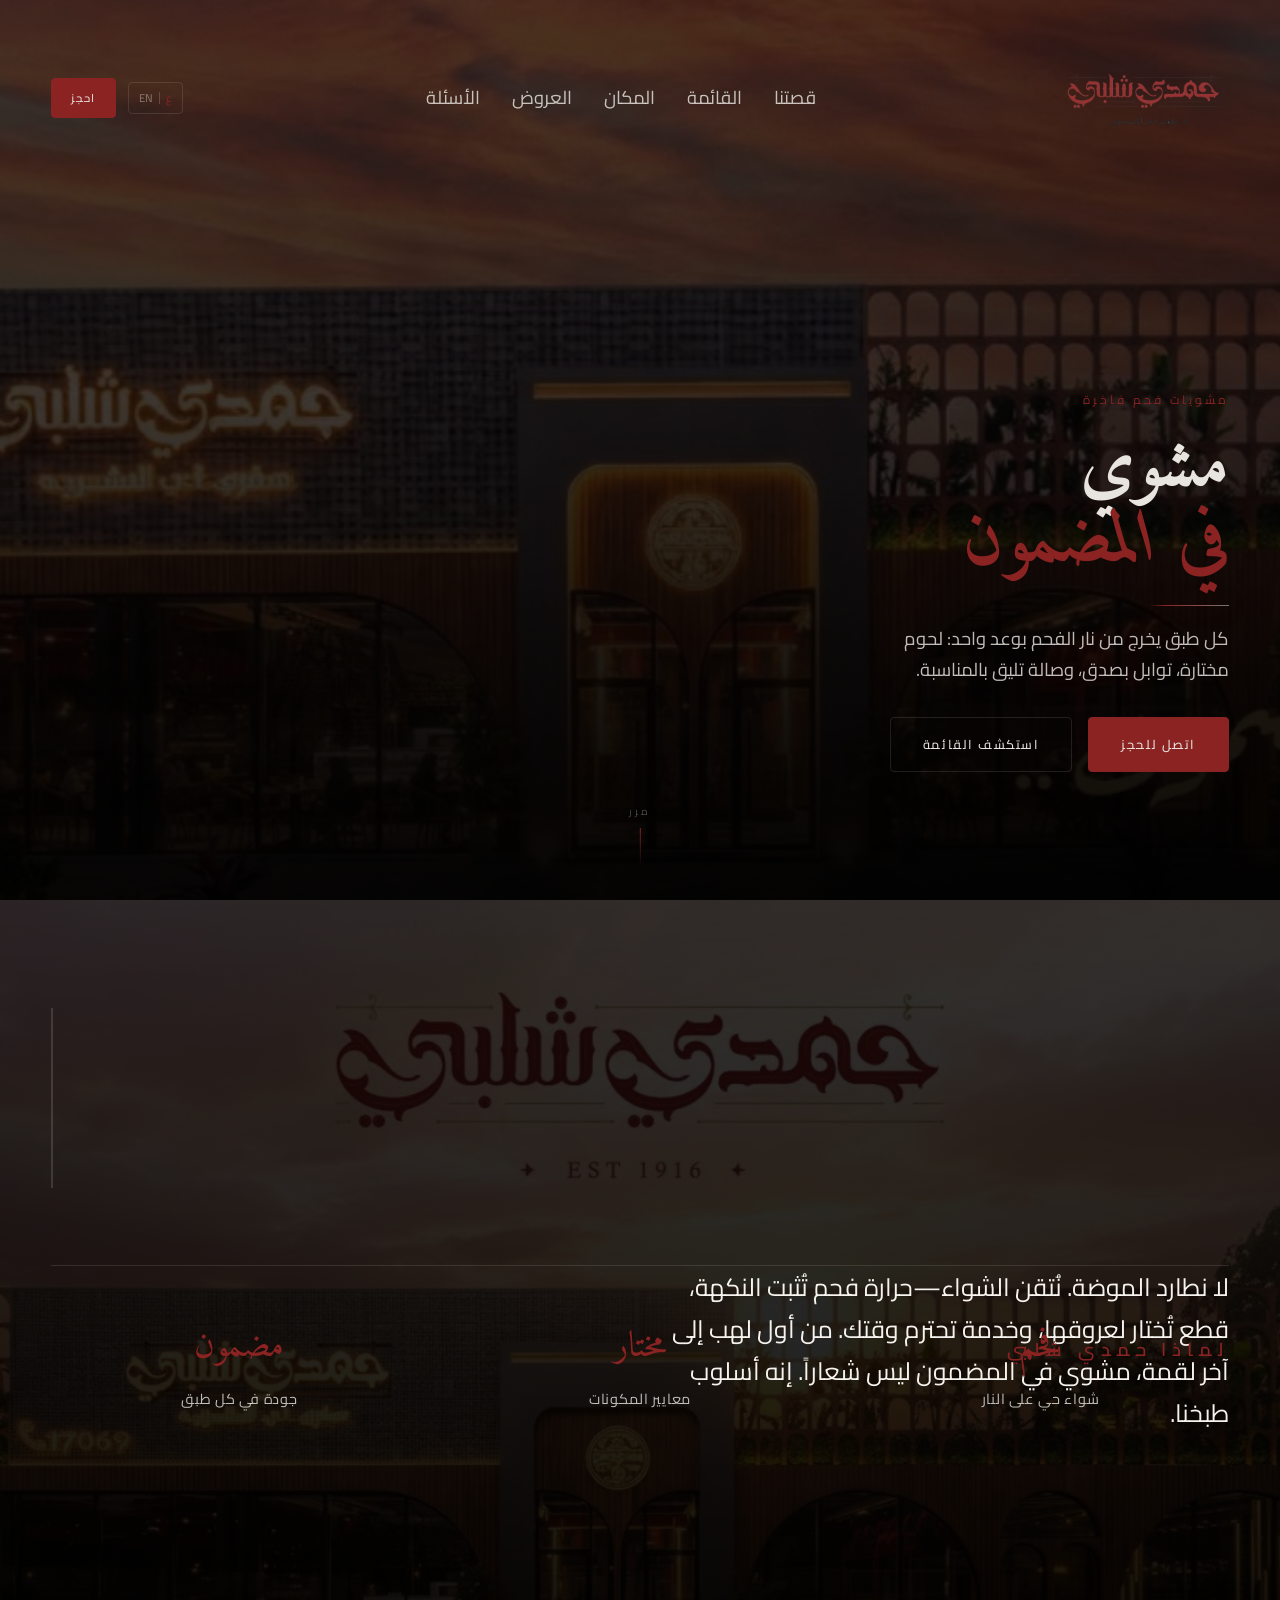
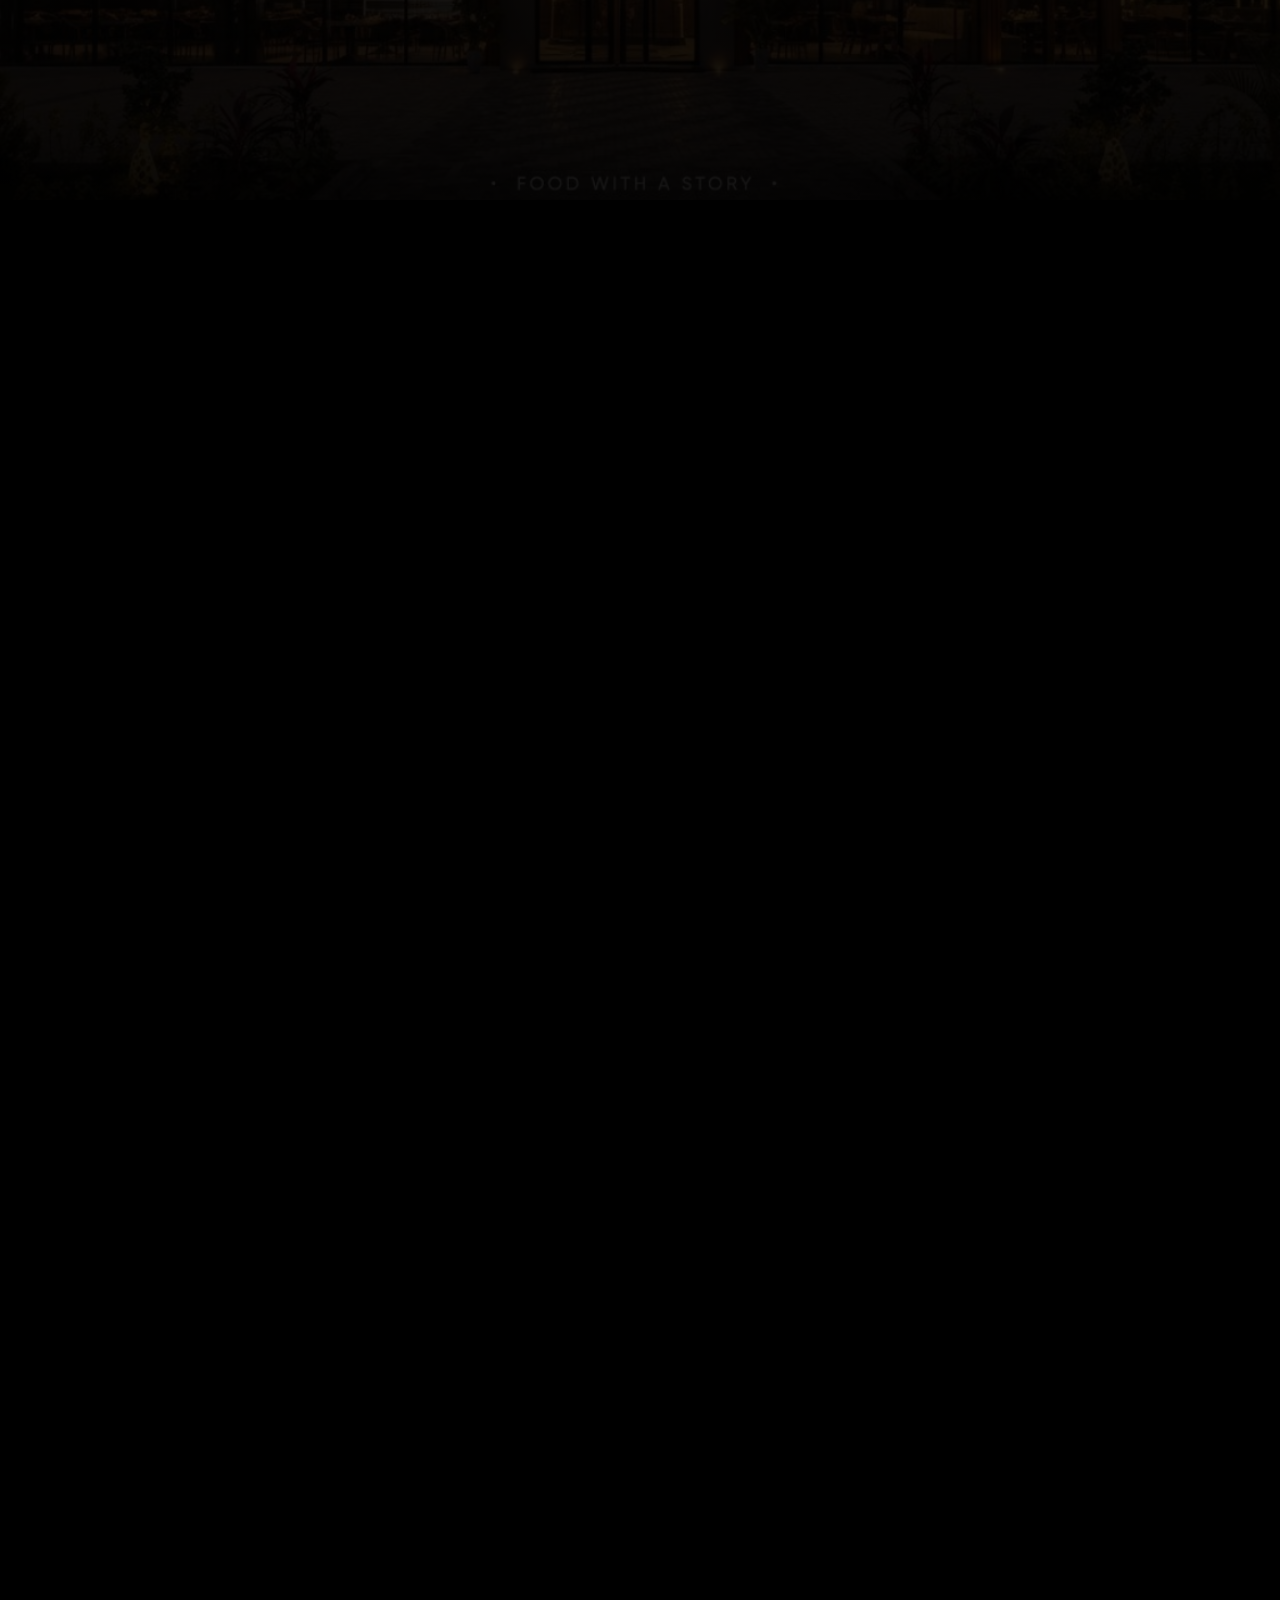
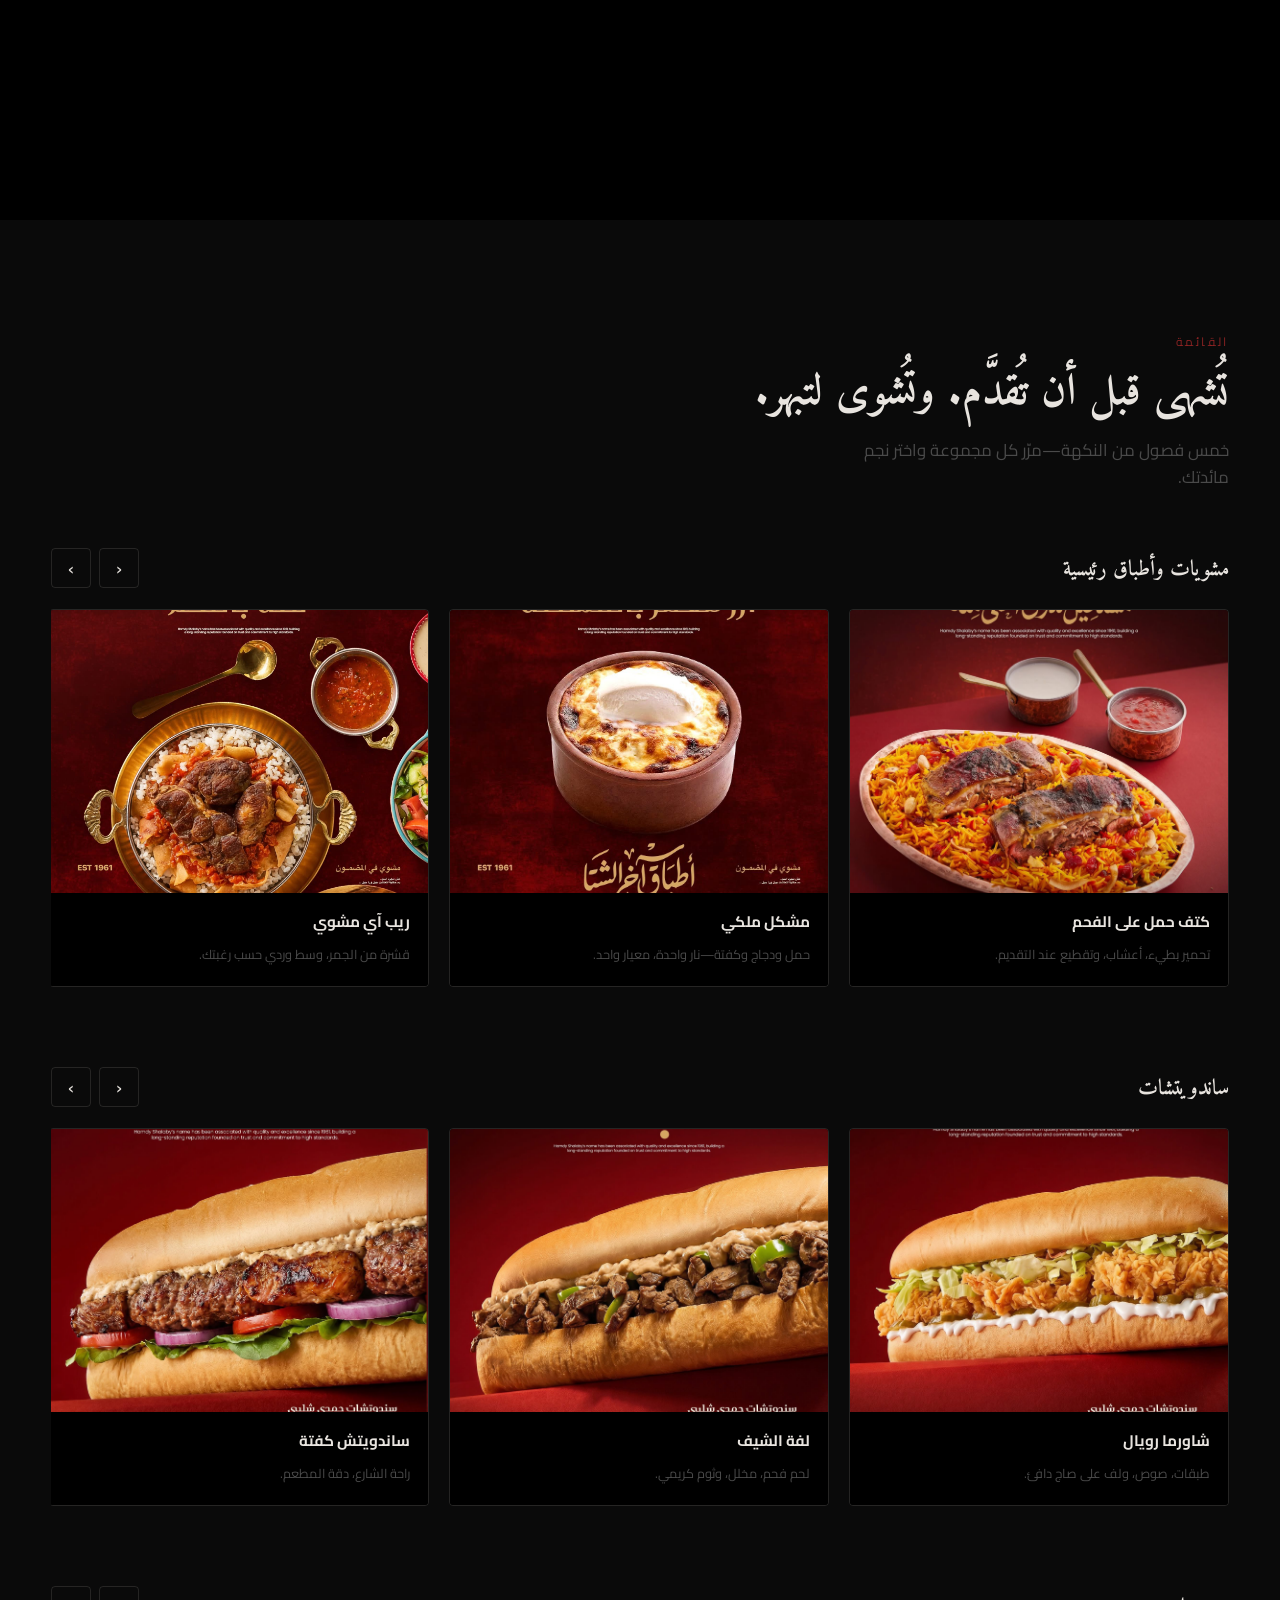
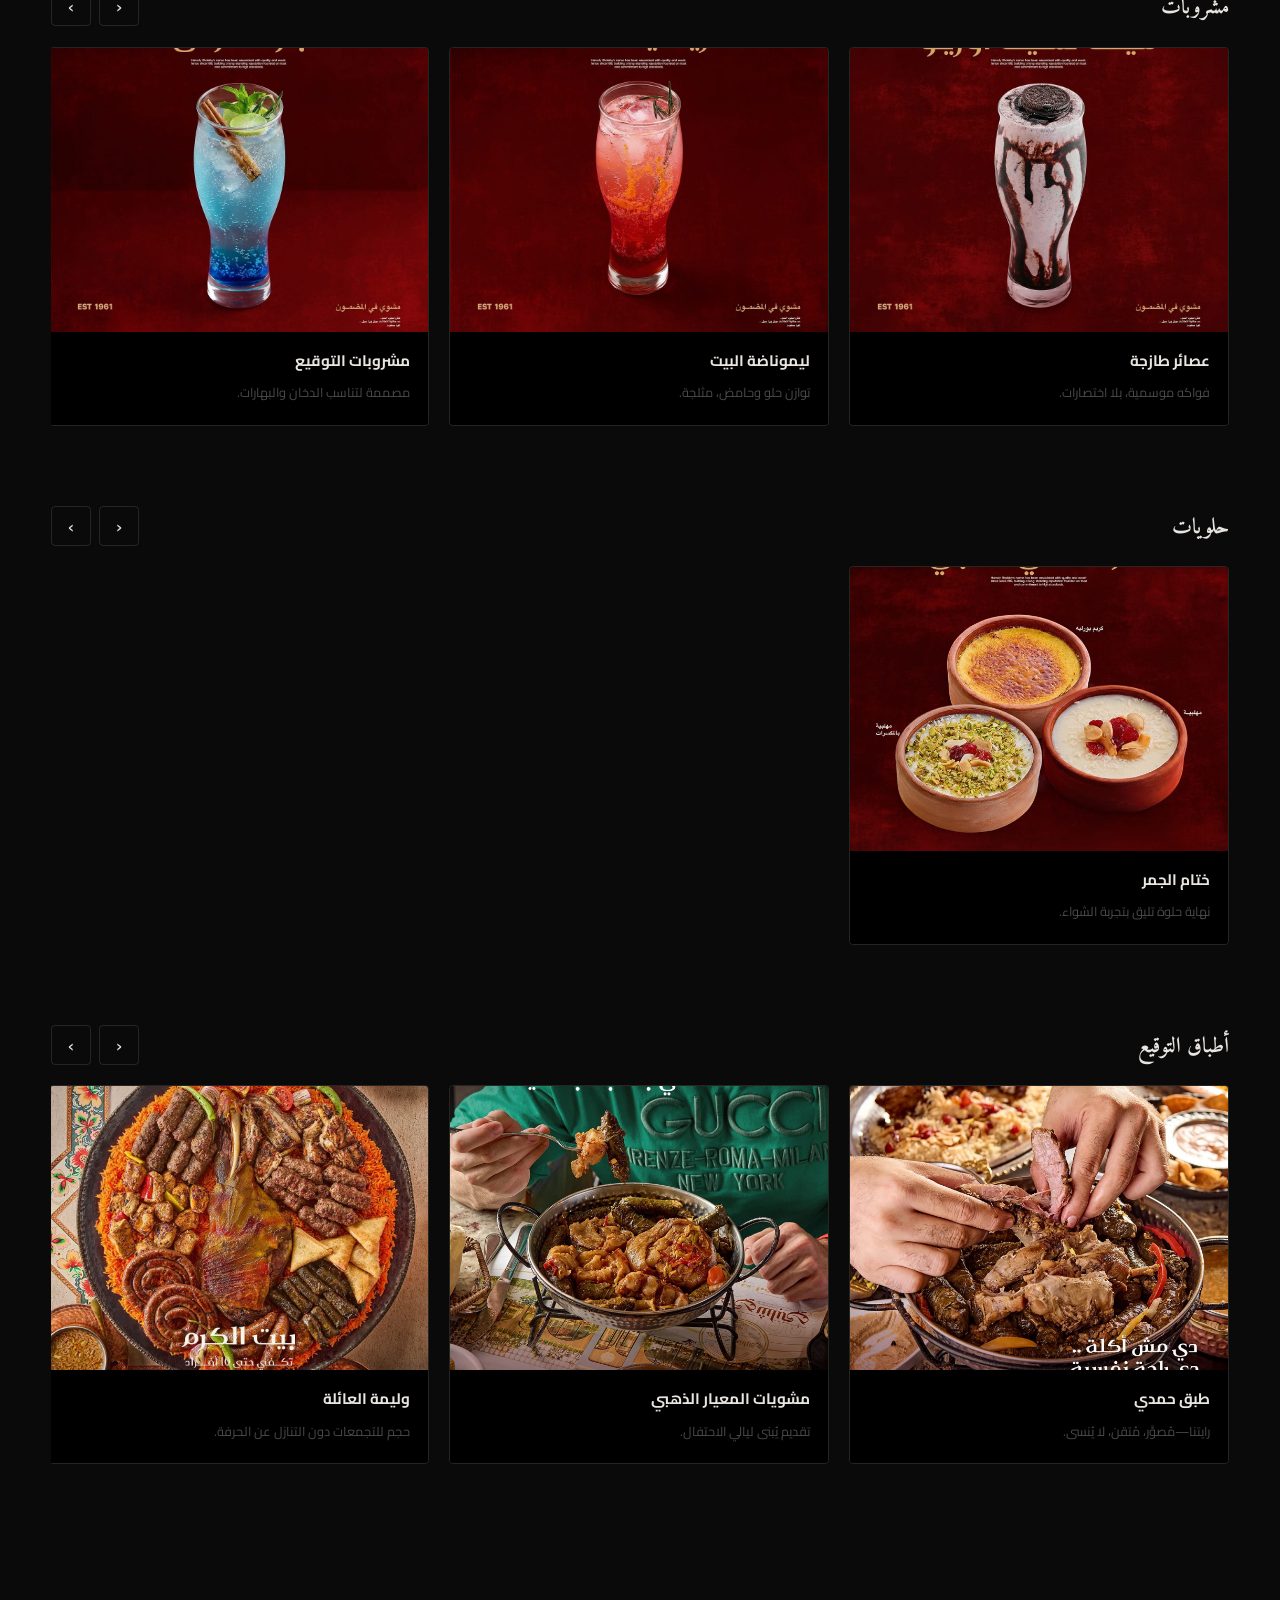
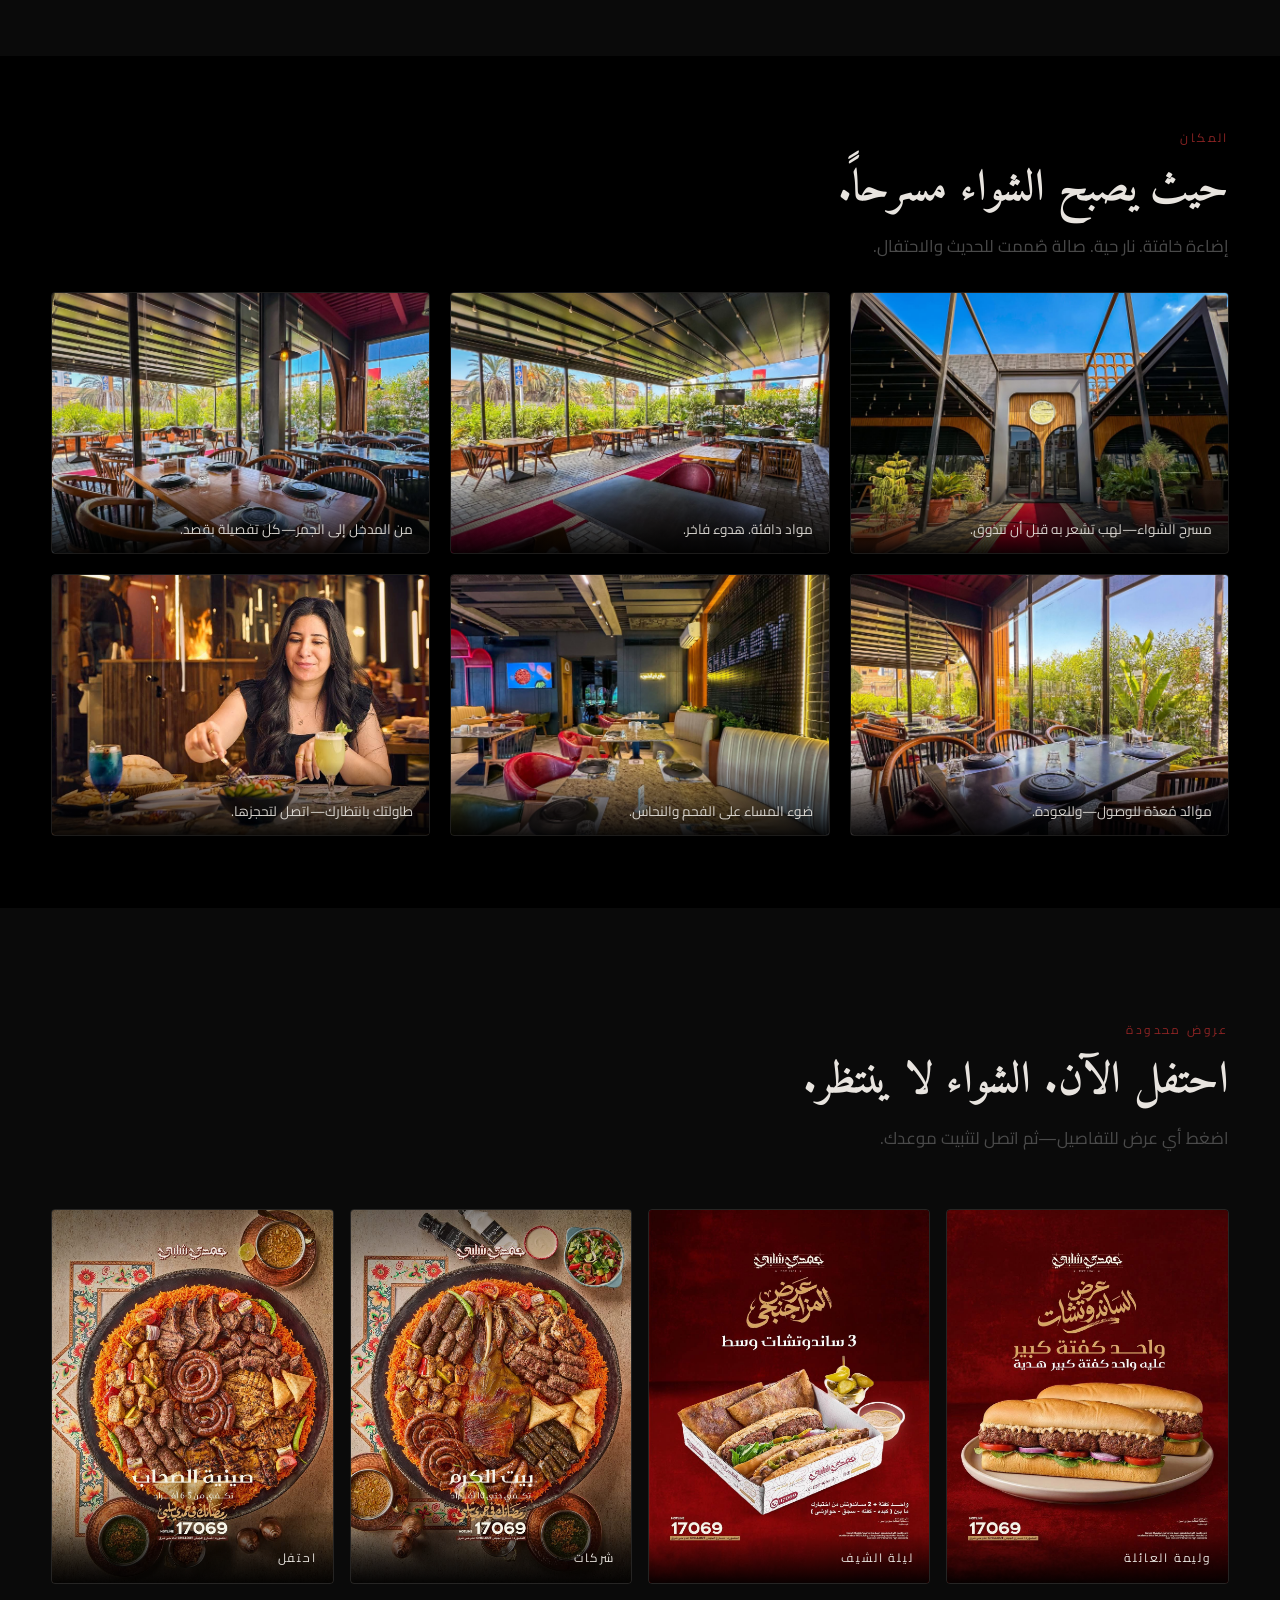
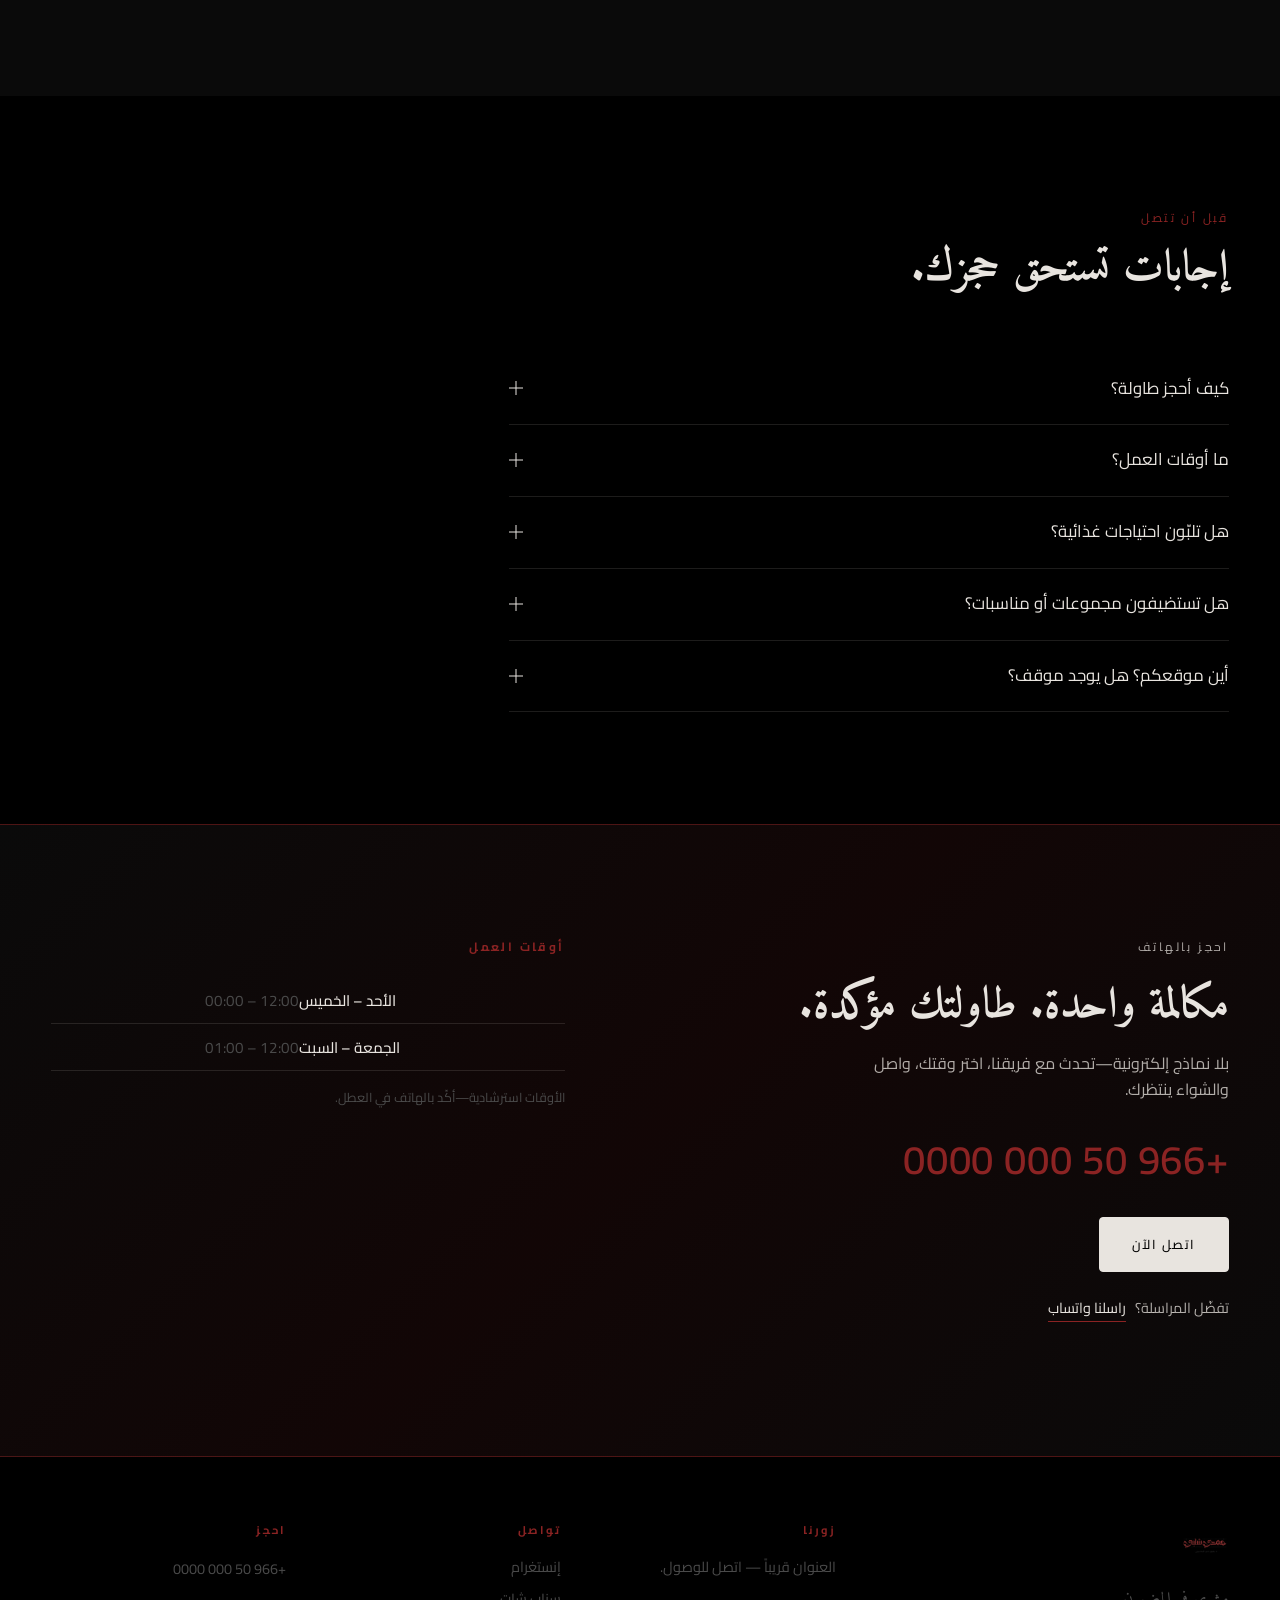
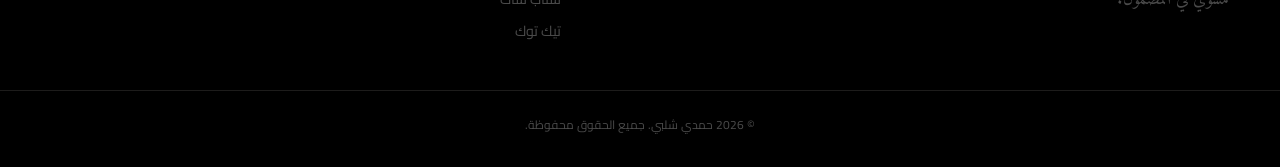
==== index.html @ bba9d7aa "hamdy shalaby site structure lets gooooooo in 30mins" ====
<!DOCTYPE html>
<html lang="ar" dir="rtl">
<head>
  <meta charset="UTF-8">
  <meta name="viewport" content="width=device-width, initial-scale=1.0">
  <meta name="description" content="حمدي شلبي — مشوي في المضمون. مطعم مشويات فاخر. احجز طاولتك الآن." data-en-content="Hamdy Shalaby — Grilled with certainty. Premium charcoal grill restaurant. Reserve your table." data-ar-content="حمدي شلبي — مشوي في المضمون. مطعم مشويات فاخر. احجز طاولتك الآن.">
  <title data-en="Hamdy Shalaby | Premium Grill" data-ar="حمدي شلبي | مشويات فاخرة">حمدي شلبي | مشويات فاخرة</title>
  <link rel="preconnect" href="https://fonts.googleapis.com">
  <link rel="preconnect" href="https://fonts.gstatic.com" crossorigin>
  <link href="https://fonts.googleapis.com/css2?family=Amiri:ital,wght@0,400;0,700;1,400&family=Cairo:wght@300;400;500;600;700&family=Inter:wght@300;400;500;600&family=Playfair+Display:ital,wght@0,400;0,600;0,700;1,400&display=swap" rel="stylesheet">
  <link rel="stylesheet" href="css/main.css">
</head>
<body>
  <a class="skip-link" href="#main" data-en="Skip to content" data-ar="تخطي إلى المحتوى">تخطي إلى المحتوى</a>

  <header class="site-header" id="site-header">
    <nav class="nav-inner" aria-label="Main">
      <a href="#" class="nav-logo" aria-label="Hamdy Shalaby home">
        <img src="images-logo/logo.png" alt="حمدي شلبي — Hamdy Shalaby" width="340" height="170" decoding="async">
      </a>
      <button type="button" class="nav-toggle" id="nav-toggle" aria-expanded="false" aria-controls="nav-drawer" data-en-aria="Open menu" data-ar-aria="فتح القائمة">
        <span></span><span></span>
      </button>
      <ul class="nav-links" id="nav-drawer" role="list">
        <li><a href="#manifesto" data-en="Our Story" data-ar="قصتنا">قصتنا</a></li>
        <li><a href="#menu" data-en="Menu" data-ar="القائمة">القائمة</a></li>
        <li><a href="#venue" data-en="The Space" data-ar="المكان">المكان</a></li>
        <li><a href="#offers" data-en="Offers" data-ar="العروض">العروض</a></li>
        <li><a href="#faq" data-en="FAQ" data-ar="الأسئلة">الأسئلة</a></li>
      </ul>
      <div class="nav-actions">
        <button type="button" class="lang-toggle" id="lang-toggle" aria-label="Switch language">
          <span class="lang-opt" data-lang="ar">ع</span>
          <span class="lang-divider" aria-hidden="true"></span>
          <span class="lang-opt" data-lang="en">EN</span>
        </button>
        <a class="btn btn--accent nav-cta" href="tel:+966500000000" data-phone-href data-en="Reserve" data-ar="احجز">احجز</a>
      </div>
    </nav>
  </header>

  <main id="main">
    <!-- HERO: Desire + immediate CTA -->
    <section class="hero" id="hero" aria-label="Welcome">
      <div class="hero-media">
        <video class="hero-video" autoplay muted loop playsinline poster="images-hero/IMG_7012.jpg" aria-hidden="true">
          <source src="hero-video/hero-video.mp4" type="video/mp4">
        </video>
        <div class="hero-overlay" aria-hidden="true"></div>
      </div>
      <div class="hero-content">
        <div class="hero-copy hero-copy--entrance">
          <p class="eyebrow" data-en="Premium Charcoal Grill" data-ar="مشويات فحم فاخرة">مشويات فحم فاخرة</p>
          <h1 class="hero-title">
            <span data-en="Grilled with" data-ar="مشوي">مشوي</span>
            <em data-en="Certainty" data-ar="في المضمون">في المضمون</em>
          </h1>
          <p class="hero-lead" id="hero-lead" data-hero-lead data-en="Every plate leaves our charcoal fire with the same promise: premium cuts, honest seasoning, and a dining room built for the occasion." data-ar="كل طبق يخرج من نار الفحم بوعد واحد: لحوم مختارة، توابل بصدق، وصالة تليق بالمناسبة.">كل طبق يخرج من نار الفحم بوعد واحد: لحوم مختارة، توابل بصدق، وصالة تليق بالمناسبة.</p>
          <div class="hero-ctas">
            <a class="btn btn--accent btn--lg" href="tel:+966500000000" data-phone-href data-en="Call to Reserve" data-ar="اتصل للحجز">اتصل للحجز</a>
            <a class="btn btn--ghost btn--lg" href="#menu" data-en="Explore the Menu" data-ar="استكشف القائمة">استكشف القائمة</a>
          </div>
        </div>
      </div>
      <div class="hero-scroll-hint" aria-hidden="true">
        <span data-en="Scroll" data-ar="مرر">مرر</span>
        <span class="scroll-line"></span>
      </div>
    </section>

    <!-- MANIFESTO: Scrollytelling + IMG_7013 background -->
    <section class="manifesto" id="manifesto" data-scrolly-section>
      <div class="manifesto-pin">
        <div class="manifesto-media" aria-hidden="true">
          <img class="manifesto-bg-img" src="images-hero/IMG_7013.jpg" alt="" width="1920" height="1080" loading="lazy" decoding="async">
          <div class="manifesto-overlay"></div>
        </div>
        <div class="container manifesto-stage">
          <div class="manifesto-progress" aria-hidden="true">
            <span class="manifesto-progress-fill"></span>
          </div>
          <div class="scrolly-stack">
            <article class="scrolly-beat is-active" data-scrolly-beat>
              <p class="manifesto-eyebrow" data-en="Why Hamdy Shalaby" data-ar="لماذا حمدي شلبي">لماذا حمدي شلبي</p>
            </article>
            <article class="scrolly-beat" data-scrolly-beat>
              <h2 class="manifesto-headline" data-en="Fire, craft, and a name you can trust." data-ar="نار، حرفة، واسم تثق به.">نار، حرفة، واسم تثق به.</h2>
            </article>
            <article class="scrolly-beat" data-scrolly-beat>
              <p class="manifesto-body" data-en="We do not chase trends. We perfect the grill—charcoal heat that seals flavor, cuts chosen for marbling, and service that respects your time. From the first flame to the last bite, مشوي في المضمون is not a slogan. It is how we cook." data-ar="لا نطارد الموضة. نُتقن الشواء—حرارة فحم تُثبت النكهة، قطع تُختار لعروقها، وخدمة تحترم وقتك. من أول لهب إلى آخر لقمة، مشوي في المضمون ليس شعاراً. إنه أسلوب طبخنا.">لا نطارد الموضة. نُتقن الشواء—حرارة فحم تُثبت النكهة، قطع تُختار لعروقها، وخدمة تحترم وقتك. من أول لهب إلى آخر لقمة، مشوي في المضمون ليس شعاراً. إنه أسلوب طبخنا.</p>
            </article>
            <article class="scrolly-beat" data-scrolly-beat>
              <ul class="stat-row stat-row--on-media" role="list">
                <li>
                  <span class="stat-value" data-en="Charcoal" data-ar="فحم">فحم</span>
                  <span class="stat-label" data-en="Live-fire grilling" data-ar="شواء حي على النار">شواء حي على النار</span>
                </li>
                <li>
                  <span class="stat-value" data-en="Premium" data-ar="مختار">مختار</span>
                  <span class="stat-label" data-en="Ingredient standards" data-ar="معايير المكونات">معايير المكونات</span>
                </li>
                <li>
                  <span class="stat-value" data-en="Guaranteed" data-ar="مضمون">مضمون</span>
                  <span class="stat-label" data-en="Quality in every plate" data-ar="جودة في كل طبق">جودة في كل طبق</span>
                </li>
              </ul>
            </article>
          </div>
        </div>
      </div>
      <div class="manifesto-track" aria-hidden="true"></div>
    </section>

    <!-- MENU: Desire architecture by category -->
    <section class="menu section section--elevated" id="menu">
      <div class="container">
        <header class="section-header" data-reveal>
          <p class="section-label" data-en="The Menu" data-ar="القائمة">القائمة</p>
          <h2 class="section-title" data-en="Built to crave. Grilled to impress." data-ar="تُشهى قبل أن تُقدَّم. وتُشوى لتبهر.">تُشهى قبل أن تُقدَّم. وتُشوى لتبهر.</h2>
          <p class="section-desc" data-en="Five chapters of flavor—scroll each collection and find your table's centerpiece." data-ar="خمس فصول من النكهة—مرّر كل مجموعة واختر نجم مائدتك.">خمس فصول من النكهة—مرّر كل مجموعة واختر نجم مائدتك.</p>
        </header>

        <!-- Grills & Mains -->
        <article class="track-panel track-panel--offset-a" data-track-panel>
          <div class="track-panel-head">
            <h3 data-en="Grills &amp; Mains" data-ar="مشويات وأطباق رئيسية">مشويات وأطباق رئيسية</h3>
            <div class="track-controls">
              <button type="button" class="track-btn track-btn--prev" aria-label="Previous" data-en-aria="Previous slides" data-ar-aria="الشرائح السابقة">‹</button>
              <button type="button" class="track-btn track-btn--next" aria-label="Next" data-en-aria="Next slides" data-ar-aria="الشرائح التالية">›</button>
            </div>
          </div>
          <div class="track" tabindex="0" role="region" aria-label="Grills">
            <figure class="slide">
              <img src="images-meals/IMG_7014.JPG" alt="" width="800" height="600" loading="lazy" decoding="async">
              <figcaption>
                <strong data-en="Charcoal Lamb Shoulder" data-ar="كتف حمل على الفحم">كتف حمل على الفحم</strong>
                <span data-en="Slow-roasted, herb-rubbed, carved at the table." data-ar="تحمير بطيء، أعشاب، وتقطيع عند التقديم.">تحمير بطيء، أعشاب، وتقطيع عند التقديم.</span>
              </figcaption>
            </figure>
            <figure class="slide">
              <img src="images-meals/IMG_7023.JPG" alt="" width="800" height="600" loading="lazy" decoding="async">
              <figcaption>
                <strong data-en="Mixed Grill Royal" data-ar="مشكل ملكي">مشكل ملكي</strong>
                <span data-en="Lamb, chicken, and kofta—one fire, one standard." data-ar="حمل ودجاج وكفتة—نار واحدة، معيار واحد.">حمل ودجاج وكفتة—نار واحدة، معيار واحد.</span>
              </figcaption>
            </figure>
            <figure class="slide">
              <img src="images-meals/IMG_7024.JPG" alt="" width="800" height="600" loading="lazy" decoding="async">
              <figcaption>
                <strong data-en="Charred Ribeye" data-ar="ريب آي مشوي">ريب آي مشوي</strong>
                <span data-en="Crust from live coals, center pink by request." data-ar="قشرة من الجمر، وسط وردي حسب رغبتك.">قشرة من الجمر، وسط وردي حسب رغبتك.</span>
              </figcaption>
            </figure>
            <figure class="slide">
              <img src="images-meals/IMG_7025.JPG" alt="" width="800" height="600" loading="lazy" decoding="async">
              <figcaption>
                <strong data-en="Stuffed Poultry" data-ar="دواجن محشوة">دواجن محشوة</strong>
                <span data-en="Aromatic rice, golden skin, family-style portions." data-ar="أرز معطر، جلد ذهبي، حصص عائلية.">أرز معطر، جلد ذهبي، حصص عائلية.</span>
              </figcaption>
            </figure>
            <figure class="slide">
              <img src="images-meals/IMG_7030.JPG" alt="" width="800" height="600" loading="lazy" decoding="async">
              <figcaption>
                <strong data-en="Chef's Ember Plate" data-ar="طبق الجمر">طبق الجمر</strong>
                <span data-en="Seasonal selection from the grill master's line." data-ar="اختيار موسمي من خط الشيف.">اختيار موسمي من خط الشيف.</span>
              </figcaption>
            </figure>
            <figure class="slide">
              <img src="images-meals/IMG_7032.JPG" alt="" width="800" height="600" loading="lazy" decoding="async">
              <figcaption>
                <strong data-en="Herb Kofta" data-ar="كفتة بالأعشاب">كفتة بالأعشاب</strong>
                <span data-en="Hand-pressed, flame-kissed, served with tahini." data-ar="مشكولة يدوياً، لمسة لهب، مع طحينة.">مشكولة يدوياً، لمسة لهب، مع طحينة.</span>
              </figcaption>
            </figure>
            <figure class="slide">
              <img src="images-meals/IMG_7033.JPG" alt="" width="800" height="600" loading="lazy" decoding="async">
              <figcaption>
                <strong data-en="Grilled Sea Bream" data-ar="سمك مشوي">سمك مشوي</strong>
                <span data-en="Whole fish, lemon, and coastal spice." data-ar="سمك كامل، ليمون، وبهارات ساحلية.">سمك كامل، ليمون، وبهارات ساحلية.</span>
              </figcaption>
            </figure>
            <figure class="slide">
              <img src="images-meals/IMG_7038.JPG" alt="" width="800" height="600" loading="lazy" decoding="async">
              <figcaption>
                <strong data-en="Signature Shank" data-ar="موزة التوقيع">موزة التوقيع</strong>
                <span data-en="Fall-off-the-bone tenderness, house glaze." data-ar="طراوة تذوب، صوص البيت الخاص.">طراوة تذوب، صوص البيت الخاص.</span>
              </figcaption>
            </figure>
          </div>
        </article>

        <!-- Sandwiches -->
        <article class="track-panel track-panel--offset-b" data-track-panel>
          <div class="track-panel-head">
            <h3 data-en="Sandwiches" data-ar="ساندويتشات">ساندويتشات</h3>
            <div class="track-controls">
              <button type="button" class="track-btn track-btn--prev" aria-label="Previous">‹</button>
              <button type="button" class="track-btn track-btn--next" aria-label="Next">›</button>
            </div>
          </div>
          <div class="track" tabindex="0" role="region">
            <figure class="slide">
              <img src="images-sandwiches/IMG_7015.JPG" alt="" width="800" height="600" loading="lazy" decoding="async">
              <figcaption>
                <strong data-en="Shawarma Royale" data-ar="شاورما رويال">شاورما رويال</strong>
                <span data-en="Stacked, sauced, wrapped in warm saj." data-ar="طبقات، صوص، ولف على صاج دافئ.">طبقات، صوص، ولف على صاج دافئ.</span>
              </figcaption>
            </figure>
            <figure class="slide">
              <img src="images-sandwiches/IMG_7016.JPG" alt="" width="800" height="600" loading="lazy" decoding="async">
              <figcaption>
                <strong data-en="Grill Master's Wrap" data-ar="لفة الشيف">لفة الشيف</strong>
                <span data-en="Charcoal meat, pickles, garlic whip." data-ar="لحم فحم، مخلل، وثوم كريمي.">لحم فحم، مخلل، وثوم كريمي.</span>
              </figcaption>
            </figure>
            <figure class="slide">
              <img src="images-sandwiches/IMG_7017.JPG" alt="" width="800" height="600" loading="lazy" decoding="async">
              <figcaption>
                <strong data-en="Kofta Sandwich" data-ar="ساندويتش كفتة">ساندويتش كفتة</strong>
                <span data-en="Street comfort, restaurant discipline." data-ar="راحة الشارع، دقة المطعم.">راحة الشارع، دقة المطعم.</span>
              </figcaption>
            </figure>
            <figure class="slide">
              <img src="images-sandwiches/IMG_7018.JPG" alt="" width="800" height="600" loading="lazy" decoding="async">
              <figcaption>
                <strong data-en="Chicken Flame" data-ar="دجاج اللهب">دجاج اللهب</strong>
                <span data-en="Juicy breast, crisp edge, house sauce." data-ar="صدر عصير، حافة مقرمشة، صوص البيت.">صدر عصير، حافة مقرمشة، صوص البيت.</span>
              </figcaption>
            </figure>
            <figure class="slide">
              <img src="images-sandwiches/IMG_7019.JPG" alt="" width="800" height="600" loading="lazy" decoding="async">
              <figcaption>
                <strong data-en="Mixed Grill Roll" data-ar="رول المشكل">رول المشكل</strong>
                <span data-en="Shareable cuts in one premium wrap." data-ar="قطع للمشاركة في لفة فاخرة.">قطع للمشاركة في لفة فاخرة.</span>
              </figcaption>
            </figure>
            <figure class="slide">
              <img src="images-sandwiches/IMG_7020.JPG" alt="" width="800" height="600" loading="lazy" decoding="async">
              <figcaption>
                <strong data-en="Lamb Pocket" data-ar="جيب الحمل">جيب الحمل</strong>
                <span data-en="Tender strips, sumac onion, tahini drizzle." data-ar="شرائح طرية، بصل سماق، رشة طحينة.">شرائح طرية، بصل سماق، رشة طحينة.</span>
              </figcaption>
            </figure>
            <figure class="slide">
              <img src="images-sandwiches/IMG_7021.JPG" alt="" width="800" height="600" loading="lazy" decoding="async">
              <figcaption>
                <strong data-en="Spiced Beef Baguette" data-ar="باغيت لحم متبل">باغيت لحم متبل</strong>
                <span data-en="Bold spice, melted edge, crunch first bite." data-ar="بهارات جريئة، حافة ذائبة، قرمشة أولى.">بهارات جريئة، حافة ذائبة، قرمشة أولى.</span>
              </figcaption>
            </figure>
            <figure class="slide">
              <img src="images-sandwiches/IMG_7022.JPG" alt="" width="800" height="600" loading="lazy" decoding="async">
              <figcaption>
                <strong data-en="House Special Roll" data-ar="رول البيت">رول البيت</strong>
                <span data-en="The sandwich guests reorder most." data-ar="الساندويتش الأكثر طلباً.">الساندويتش الأكثر طلباً.</span>
              </figcaption>
            </figure>
          </div>
        </article>

        <!-- Drinks -->
        <article class="track-panel track-panel--offset-c" data-track-panel>
          <div class="track-panel-head">
            <h3 data-en="Drinks" data-ar="مشروبات">مشروبات</h3>
            <div class="track-controls">
              <button type="button" class="track-btn track-btn--prev" aria-label="Previous">‹</button>
              <button type="button" class="track-btn track-btn--next" aria-label="Next">›</button>
            </div>
          </div>
          <div class="track" tabindex="0" role="region">
            <figure class="slide">
              <img src="images-drinks/IMG_7028.JPG" alt="" width="800" height="600" loading="lazy" decoding="async">
              <figcaption>
                <strong data-en="Fresh Pressed" data-ar="عصائر طازجة">عصائر طازجة</strong>
                <span data-en="Seasonal fruit, no shortcuts." data-ar="فواكه موسمية، بلا اختصارات.">فواكه موسمية، بلا اختصارات.</span>
              </figcaption>
            </figure>
            <figure class="slide">
              <img src="images-drinks/IMG_7029.JPG" alt="" width="800" height="600" loading="lazy" decoding="async">
              <figcaption>
                <strong data-en="House Lemonade" data-ar="ليموناضة البيت">ليموناضة البيت</strong>
                <span data-en="Balanced sweet-tart, ice-cold." data-ar="توازن حلو وحامض، مثلجة.">توازن حلو وحامض، مثلجة.</span>
              </figcaption>
            </figure>
            <figure class="slide">
              <img src="images-drinks/IMG_7031.JPG" alt="" width="800" height="600" loading="lazy" decoding="async">
              <figcaption>
                <strong data-en="Signature Coolers" data-ar="مشروبات التوقيع">مشروبات التوقيع</strong>
                <span data-en="Crafted to pair with smoke and spice." data-ar="مصممة لتناسب الدخان والبهارات.">مصممة لتناسب الدخان والبهارات.</span>
              </figcaption>
            </figure>
          </div>
        </article>

        <!-- Desserts -->
        <article class="track-panel track-panel--offset-a" data-track-panel>
          <div class="track-panel-head">
            <h3 data-en="Desserts" data-ar="حلويات">حلويات</h3>
            <div class="track-controls">
              <button type="button" class="track-btn track-btn--prev" aria-label="Previous">‹</button>
              <button type="button" class="track-btn track-btn--next" aria-label="Next">›</button>
            </div>
          </div>
          <div class="track" tabindex="0" role="region">
            <figure class="slide">
              <img src="images-dessert/IMG_7026.JPG" alt="" width="800" height="600" loading="lazy" decoding="async">
              <figcaption>
                <strong data-en="Ember Finale" data-ar="ختام الجمر">ختام الجمر</strong>
                <span data-en="A sweet close worthy of the grill experience." data-ar="نهاية حلوة تليق بتجربة الشواء.">نهاية حلوة تليق بتجربة الشواء.</span>
              </figcaption>
            </figure>
          </div>
        </article>

        <!-- Signature Plates -->
        <article class="track-panel track-panel--offset-b" data-track-panel>
          <div class="track-panel-head">
            <h3 data-en="Signature Plates" data-ar="أطباق التوقيع">أطباق التوقيع</h3>
            <div class="track-controls">
              <button type="button" class="track-btn track-btn--prev" aria-label="Previous">‹</button>
              <button type="button" class="track-btn track-btn--next" aria-label="Next">›</button>
            </div>
          </div>
          <div class="track" tabindex="0" role="region">
            <figure class="slide">
              <img src="images-marketing-plates/IMG_7040.JPG" alt="" width="800" height="600" loading="lazy" decoding="async">
              <figcaption>
                <strong data-en="The Hamdy Plate" data-ar="طبق حمدي">طبق حمدي</strong>
                <span data-en="Our flagship—photographed, perfected, unforgettable." data-ar="رايتنا—مُصوَّر، مُتقن، لا يُنسى.">رايتنا—مُصوَّر، مُتقن، لا يُنسى.</span>
              </figcaption>
            </figure>
            <figure class="slide">
              <img src="images-marketing-plates/IMG_7041.JPG" alt="" width="800" height="600" loading="lazy" decoding="async">
              <figcaption>
                <strong data-en="Gold Standard Grill" data-ar="مشويات المعيار الذهبي">مشويات المعيار الذهبي</strong>
                <span data-en="Presentation built for celebration nights." data-ar="تقديم يُبنى ليالي الاحتفال.">تقديم يُبنى ليالي الاحتفال.</span>
              </figcaption>
            </figure>
            <figure class="slide">
              <img src="images-marketing-plates/IMG_7044.JPG" alt="" width="800" height="600" loading="lazy" decoding="async">
              <figcaption>
                <strong data-en="Family Feast" data-ar="وليمة العائلة">وليمة العائلة</strong>
                <span data-en="Scale for gatherings without compromising craft." data-ar="حجم للتجمعات دون التنازل عن الحرفة.">حجم للتجمعات دون التنازل عن الحرفة.</span>
              </figcaption>
            </figure>
            <figure class="slide">
              <img src="images-marketing-plates/IMG_7045.JPG" alt="" width="800" height="600" loading="lazy" decoding="async">
              <figcaption>
                <strong data-en="Chef's Table Selection" data-ar="اختيار طاولة الشيف">اختيار طاولة الشيف</strong>
                <span data-en="Limited plates from the line each service." data-ar="أطباق محدودة من الخط كل خدمة.">أطباق محدودة من الخط كل خدمة.</span>
              </figcaption>
            </figure>
            <figure class="slide">
              <img src="images-marketing-plates/IMG_7046.JPG" alt="" width="800" height="600" loading="lazy" decoding="async">
              <figcaption>
                <strong data-en="Prestige Mixed Grill" data-ar="مشكل بريستيج">مشكل بريستيج</strong>
                <span data-en="The plate that defines our house." data-ar="الطبق الذي يعرّف بيتنا.">الطبق الذي يعرّف بيتنا.</span>
              </figcaption>
            </figure>
            <figure class="slide">
              <img src="images-marketing-plates/IMG_7047.JPG" alt="" width="800" height="600" loading="lazy" decoding="async">
              <figcaption>
                <strong data-en="Celebration Platter" data-ar="صحن الاحتفال">صحن الاحتفال</strong>
                <span data-en="Designed for birthdays, wins, and reunions." data-ar="لأعياد الميلاد والانتصارات واللقاءات.">لأعياد الميلاد والانتصارات واللقاءات.</span>
              </figcaption>
            </figure>
            <figure class="slide">
              <img src="images-marketing-plates/IMG_7048.JPG" alt="" width="800" height="600" loading="lazy" decoding="async">
              <figcaption>
                <strong data-en="Ember &amp; Herb" data-ar="جمر وأعشاب">جمر وأعشاب</strong>
                <span data-en="Color, smoke, and garnish as theatre." data-ar="لون ودخان وزينة كمسرحية.">لون ودخان وزينة كمسرحية.</span>
              </figcaption>
            </figure>
            <figure class="slide">
              <img src="images-marketing-plates/IMG_7049.JPG" alt="" width="800" height="600" loading="lazy" decoding="async">
              <figcaption>
                <strong data-en="Legacy Plate" data-ar="طبق الإرث">طبق الإرث</strong>
                <span data-en="Heritage flavors in a modern frame." data-ar="نكهات إرث في إطار عصري.">نكهات إرث في إطار عصري.</span>
              </figcaption>
            </figure>
          </div>
        </article>
      </div>
    </section>

    <!-- VENUE: Aspiration + social proof -->
    <section class="venue section" id="venue">
      <div class="container">
        <header class="section-header" data-reveal>
          <p class="section-label" data-en="The Space" data-ar="المكان">المكان</p>
          <h2 class="section-title" data-en="Where the grill becomes theatre." data-ar="حيث يصبح الشواء مسرحاً.">حيث يصبح الشواء مسرحاً.</h2>
          <p class="section-desc" data-en="Dim light. Live fire. A room designed for conversation and celebration." data-ar="إضاءة خافتة. نار حية. صالة صُممت للحديث والاحتفال.">إضاءة خافتة. نار حية. صالة صُممت للحديث والاحتفال.</p>
        </header>
      </div>
      <div class="venue-gallery">
        <figure class="venue-item" data-reveal>
          <img src="Images-restraunt/IMG_7050.JPG" alt="" width="1200" height="800" loading="lazy" decoding="async">
          <figcaption data-en="The grill theatre—flames you feel before you taste." data-ar="مسرح الشواء—لهب تشعر به قبل أن تتذوق.">مسرح الشواء—لهب تشعر به قبل أن تتذوق.</figcaption>
        </figure>
        <figure class="venue-item" data-reveal>
          <img src="Images-restraunt/IMG_7052.JPG" alt="" width="1200" height="800" loading="lazy" decoding="async">
          <figcaption data-en="Warm materials. Quiet prestige." data-ar="مواد دافئة. هدوء فاخر.">مواد دافئة. هدوء فاخر.</figcaption>
        </figure>
        <figure class="venue-item" data-reveal>
          <img src="Images-restraunt/IMG_7054.JPG" alt="" width="1200" height="800" loading="lazy" decoding="async">
          <figcaption data-en="From entrance to ember—every detail intentional." data-ar="من المدخل إلى الجمر—كل تفصيلة بقصد.">من المدخل إلى الجمر—كل تفصيلة بقصد.</figcaption>
        </figure>
        <figure class="venue-item" data-reveal>
          <img src="Images-restraunt/IMG_7056.JPG" alt="" width="1200" height="800" loading="lazy" decoding="async">
          <figcaption data-en="Tables set for arrival—and for return visits." data-ar="موائد مُعدّة للوصول—وللعودة.">موائد مُعدّة للوصول—وللعودة.</figcaption>
        </figure>
        <figure class="venue-item" data-reveal>
          <img src="Images-restraunt/IMG_7058.JPG" alt="" width="1200" height="800" loading="lazy" decoding="async">
          <figcaption data-en="Evening light on charcoal and copper." data-ar="ضوء المساء على الفحم والنحاس.">ضوء المساء على الفحم والنحاس.</figcaption>
        </figure>
        <figure class="venue-item" data-reveal>
          <img src="Images-restraunt/IMG_7059.JPG" alt="" width="1200" height="800" loading="lazy" decoding="async">
          <figcaption data-en="Your table is waiting—call to claim it." data-ar="طاولتك بانتظارك—اتصل لتحجزها.">طاولتك بانتظارك—اتصل لتحجزها.</figcaption>
        </figure>
      </div>
    </section>

    <!-- OFFERS: Urgency -->
    <section class="offers section section--elevated" id="offers">
      <div class="container">
        <header class="section-header" data-reveal>
          <p class="section-label" data-en="Limited Offers" data-ar="عروض محدودة">عروض محدودة</p>
          <h2 class="section-title" data-en="Celebrate now. The grill won't wait." data-ar="احتفل الآن. الشواء لا ينتظر.">احتفل الآن. الشواء لا ينتظر.</h2>
          <p class="section-desc" data-en="Tap any offer for details—then call to secure your date." data-ar="اضغط أي عرض للتفاصيل—ثم اتصل لتثبيت موعدك.">اضغط أي عرض للتفاصيل—ثم اتصل لتثبيت موعدك.</p>
        </header>
        <div class="offers-strip" data-reveal>
          <button type="button" class="offer-card" data-lightbox="images-offer/IMG_7042.JPG" data-offer-title-en="Weekend Family Feast" data-offer-title-ar="وليمة العائلة في نهاية الأسبوع" data-offer-desc-en="Premium mixed grill for four—available Friday &amp; Saturday. Call to book." data-offer-desc-ar="مشكل فاخر لأربعة—متاح الجمعة والسبت. اتصل للحجز.">
            <img src="images-offer/IMG_7042.JPG" alt="" width="600" height="400" loading="lazy" decoding="async">
            <span class="offer-label" data-en="Family Feast" data-ar="وليمة العائلة">وليمة العائلة</span>
          </button>
          <button type="button" class="offer-card" data-lightbox="images-offer/IMG_7043.JPG" data-offer-title-en="Grill Master's Night" data-offer-title-ar="ليلة الشيف" data-offer-desc-en="Chef-selected cuts and sides—limited tables per evening." data-offer-desc-ar="قطع وأطباق جانبية من اختيار الشيف—طاولات محدودة كل مساء.">
            <img src="images-offer/IMG_7043.JPG" alt="" width="600" height="400" loading="lazy" decoding="async">
            <span class="offer-label" data-en="Chef's Night" data-ar="ليلة الشيف">ليلة الشيف</span>
          </button>
          <button type="button" class="offer-card" data-lightbox="images-offer/IMG_7060.JPG" data-offer-title-en="Corporate Gathering" data-offer-title-ar="تجمع شركات" data-offer-desc-en="Private sections for teams—custom menus by phone inquiry." data-offer-desc-ar="أقسام خاصة للفرق—قوائم مخصصة عبر الهاتف.">
            <img src="images-offer/IMG_7060.JPG" alt="" width="600" height="400" loading="lazy" decoding="async">
            <span class="offer-label" data-en="Corporate" data-ar="شركات">شركات</span>
          </button>
          <button type="button" class="offer-card" data-lightbox="images-offer/IMG_7061.JPG" data-offer-title-en="Celebration Package" data-offer-title-ar="باقة الاحتفال" data-offer-desc-en="Birthdays and milestones—reserve early for the best seating." data-offer-desc-ar="أعياد ميلاد ومناسبات—احجز مبكراً لأفضل مقاعد.">
            <img src="images-offer/IMG_7061.JPG" alt="" width="600" height="400" loading="lazy" decoding="async">
            <span class="offer-label" data-en="Celebrate" data-ar="احتفل">احتفل</span>
          </button>
        </div>
      </div>
    </section>

    <!-- FAQ: Objection handling -->
    <section class="faq section" id="faq">
      <div class="container">
        <header class="section-header" data-reveal>
          <p class="section-label" data-en="Before You Call" data-ar="قبل أن تتصل">قبل أن تتصل</p>
          <h2 class="section-title" data-en="Answers that earn your reservation." data-ar="إجابات تستحق حجزك.">إجابات تستحق حجزك.</h2>
        </header>
        <div class="faq-list" data-reveal>
          <div class="faq-item">
            <button type="button" class="faq-trigger" aria-expanded="false" id="faq-1" aria-controls="faq-panel-1">
              <span data-en="How do I reserve a table?" data-ar="كيف أحجز طاولة؟">كيف أحجز طاولة؟</span>
              <span class="faq-icon" aria-hidden="true"></span>
            </button>
            <div id="faq-panel-1" class="faq-panel" role="region" aria-labelledby="faq-1" hidden>
              <p data-en="Call us directly—no forms, no waiting. Our team confirms availability and seating preferences in one conversation." data-ar="اتصل مباشرة—بلا نماذج ولا انتظار. فريقنا يؤكد التوفر وتفضيلات الجلوس في مكالمة واحدة.">اتصل مباشرة—بلا نماذج ولا انتظار. فريقنا يؤكد التوفر وتفضيلات الجلوس في مكالمة واحدة.</p>
            </div>
          </div>
          <div class="faq-item">
            <button type="button" class="faq-trigger" aria-expanded="false" id="faq-2" aria-controls="faq-panel-2">
              <span data-en="What are your opening hours?" data-ar="ما أوقات العمل؟">ما أوقات العمل؟</span>
              <span class="faq-icon" aria-hidden="true"></span>
            </button>
            <div id="faq-panel-2" class="faq-panel" role="region" aria-labelledby="faq-2" hidden>
              <p data-en="Daily from 12:00 PM to 12:00 AM. Hours may extend on weekends and holidays—call for today's service." data-ar="يومياً من 12:00 ظهراً حتى 12:00 منتصف الليل. قد نُمدّد في العطل—اتصل لمعرفة خدمة اليوم.">يومياً من 12:00 ظهراً حتى 12:00 منتصف الليل. قد نُمدّد في العطل—اتصل لمعرفة خدمة اليوم.</p>
            </div>
          </div>
          <div class="faq-item">
            <button type="button" class="faq-trigger" aria-expanded="false" id="faq-3" aria-controls="faq-panel-3">
              <span data-en="Do you accommodate dietary needs?" data-ar="هل تلبّون احتياجات غذائية؟">هل تلبّون احتياجات غذائية؟</span>
              <span class="faq-icon" aria-hidden="true"></span>
            </button>
            <div id="faq-panel-3" class="faq-panel" role="region" aria-labelledby="faq-3" hidden>
              <p data-en="Yes. Mention allergies or preferences when you call—we guide you to suitable dishes from our grill and sides." data-ar="نعم. اذكر الحساسية أو التفضيلات عند الاتصال—نرشدك لأطباق مناسبة من مشوياتنا ومرافقاتنا.">نعم. اذكر الحساسية أو التفضيلات عند الاتصال—نرشدك لأطباق مناسبة من مشوياتنا ومرافقاتنا.</p>
            </div>
          </div>
          <div class="faq-item">
            <button type="button" class="faq-trigger" aria-expanded="false" id="faq-4" aria-controls="faq-panel-4">
              <span data-en="Can you host groups or events?" data-ar="هل تستضيفون مجموعات أو مناسبات؟">هل تستضيفون مجموعات أو مناسبات؟</span>
              <span class="faq-icon" aria-hidden="true"></span>
            </button>
            <div id="faq-panel-4" class="faq-panel" role="region" aria-labelledby="faq-4" hidden>
              <p data-en="Absolutely. Groups, corporate dinners, and celebrations are welcome. Call ahead so we prepare the right section and menu scale." data-ar="بالتأكيد. المجموعات والعشاء الرسمي والاحتفالات مرحّب بها. اتصل مسبقاً لنُجهّز القسم والقائمة المناسبة.">بالتأكيد. المجموعات والعشاء الرسمي والاحتفالات مرحّب بها. اتصل مسبقاً لنُجهّز القسم والقائمة المناسبة.</p>
            </div>
          </div>
          <div class="faq-item">
            <button type="button" class="faq-trigger" aria-expanded="false" id="faq-5" aria-controls="faq-panel-5">
              <span data-en="Where are you located? Is parking available?" data-ar="أين موقعكم؟ هل يوجد موقف؟">أين موقعكم؟ هل يوجد موقف؟</span>
              <span class="faq-icon" aria-hidden="true"></span>
            </button>
            <div id="faq-panel-5" class="faq-panel" role="region" aria-labelledby="faq-5" hidden>
              <p data-en="Address details will be updated here—call for directions and parking guidance. Our team will guide you to the entrance." data-ar="تفاصيل العنوان ستُحدَّث هنا—اتصل للوصول وإرشادات المواقف. فريقنا يرشدك للمدخل.">تفاصيل العنوان ستُحدَّث هنا—اتصل للوصول وإرشادات المواقف. فريقنا يرشدك للمدخل.</p>
            </div>
          </div>
        </div>
      </div>
    </section>

    <!-- RESERVE: Conversion -->
    <section class="reserve section section--accent" id="reserve">
      <div class="container reserve-inner" data-reveal>
        <div class="reserve-copy">
          <p class="section-label section-label--light" data-en="Reserve by Phone" data-ar="احجز بالهاتف">احجز بالهاتف</p>
          <h2 class="section-title section-title--light" data-en="One call. Your table secured." data-ar="مكالمة واحدة. طاولتك مؤكدة.">مكالمة واحدة. طاولتك مؤكدة.</h2>
          <p data-en="No online forms—speak with our team, choose your time, and arrive to a grill already expecting you." data-ar="بلا نماذج إلكترونية—تحدث مع فريقنا، اختر وقتك، واصل والشواء ينتظرك.">بلا نماذج إلكترونية—تحدث مع فريقنا، اختر وقتك، واصل والشواء ينتظرك.</p>
          <a class="reserve-phone" href="tel:+966500000000" data-phone-href data-phone-display>+966 50 000 0000</a>
          <a class="btn btn--light btn--lg" href="tel:+966500000000" data-phone-href data-en="Call Now" data-ar="اتصل الآن">اتصل الآن</a>
          <p class="reserve-whatsapp">
            <span data-en="Prefer messaging?" data-ar="تفضّل المراسلة؟">تفضّل المراسلة؟</span>
            <a href="https://wa.me/966500000000" data-whatsapp-href target="_blank" rel="noopener noreferrer" data-en="WhatsApp us" data-ar="راسلنا واتساب">راسلنا واتساب</a>
          </p>
        </div>
        <div class="reserve-hours">
          <h3 data-en="Hours" data-ar="أوقات العمل">أوقات العمل</h3>
          <table class="hours-table">
            <tbody>
              <tr>
                <th data-en="Sunday – Thursday" data-ar="الأحد – الخميس">الأحد – الخميس</th>
                <td>12:00 – 00:00</td>
              </tr>
              <tr>
                <th data-en="Friday – Saturday" data-ar="الجمعة – السبت">الجمعة – السبت</th>
                <td>12:00 – 01:00</td>
              </tr>
            </tbody>
          </table>
          <p class="hours-note" data-en="Times are indicative—confirm by phone for holidays." data-ar="الأوقات استرشادية—أكّد بالهاتف في العطل.">الأوقات استرشادية—أكّد بالهاتف في العطل.</p>
        </div>
      </div>
    </section>
  </main>

  <footer class="site-footer">
    <div class="container footer-inner">
      <div class="footer-brand">
        <img src="images-logo/logo.png" alt="Hamdy Shalaby" width="140" height="42" loading="lazy" decoding="async">
        <p class="footer-tagline" data-en="Grilled with certainty." data-ar="مشوي في المضمون.">مشوي في المضمون.</p>
      </div>
      <div class="footer-col">
        <h4 data-en="Visit" data-ar="زورنا">زورنا</h4>
        <address data-en="Address coming soon — call for directions." data-ar="العنوان قريباً — اتصل للوصول.">العنوان قريباً — اتصل للوصول.</address>
      </div>
      <div class="footer-col">
        <h4 data-en="Connect" data-ar="تواصل">تواصل</h4>
        <ul role="list">
          <li><a href="#" data-en="Instagram" data-ar="إنستغرام">إنستغرام</a></li>
          <li><a href="#" data-en="Snapchat" data-ar="سناب شات">سناب شات</a></li>
          <li><a href="#" data-en="TikTok" data-ar="تيك توك">تيك توك</a></li>
        </ul>
      </div>
      <div class="footer-col">
        <h4 data-en="Reserve" data-ar="احجز">احجز</h4>
        <a href="tel:+966500000000" data-phone-href data-phone-display>+966 50 000 0000</a>
      </div>
    </div>
    <div class="footer-bottom hairline">
      <p>&copy; <span id="year"></span> <span data-en="Hamdy Shalaby. All rights reserved." data-ar="حمدي شلبي. جميع الحقوق محفوظة.">حمدي شلبي. جميع الحقوق محفوظة.</span></p>
    </div>
  </footer>

  <div class="lightbox" id="lightbox" role="dialog" aria-modal="true" aria-hidden="true" hidden>
    <div class="lightbox-backdrop" data-lightbox-close tabindex="-1"></div>
    <div class="lightbox-frame">
      <button type="button" class="lightbox-close" data-lightbox-close aria-label="Close" data-en-aria="Close" data-ar-aria="إغلاق">×</button>
      <img class="lightbox-img" src="" alt="">
      <div class="lightbox-caption">
        <h3 class="lightbox-title"></h3>
        <p class="lightbox-desc"></p>
        <a class="btn btn--accent" href="tel:+966500000000" data-phone-href data-en="Call to Book This Offer" data-ar="اتصل لحجز هذا العرض">اتصل لحجز هذا العرض</a>
      </div>
    </div>
  </div>

  <script src="js/app.js" defer></script>
</body>
</html>
---- css/main.css ----
/* Hamdy Shalaby — Premium bilingual landing */

:root {
  --bg-primary: #000000;
  --bg-elevated: #0a0a0a;
  --text-main: #e8e4df;
  --text-muted: #4a4a4a;
  --accent-prestige: #8b2323;
  --accent-prestige-hover: #a32b2b;
  --accent-glow: rgba(139, 35, 35, 0.35);
  --border-subtle: 1px solid rgba(232, 228, 223, 0.12);
  --border-accent: 1px solid rgba(139, 35, 35, 0.5);
  --font-display-en: "Playfair Display", Georgia, serif;
  --font-body-en: "Inter", system-ui, sans-serif;
  --font-body-ar: "Cairo", system-ui, sans-serif;
  --font-editorial-ar: "Amiri", serif;
  --ease-prestige: cubic-bezier(0.16, 1, 0.3, 1);
  --transition-prestige: all 0.6s var(--ease-prestige);
  --radius-max: 4px;
  --nav-height: 200px;
  --container: min(92vw, 1280px);
  --section-pad: clamp(4rem, 10vw, 7rem);
}

*,
*::before,
*::after {
  box-sizing: border-box;
  margin: 0;
  padding: 0;
}

html {
  scroll-behavior: smooth;
}

body {
  font-family: var(--font-body-ar);
  font-size: 1rem;
  line-height: 1.65;
  color: var(--text-main);
  background: var(--bg-primary);
  overflow-x: hidden;
  -webkit-font-smoothing: antialiased;
}

body.is-en {
  font-family: var(--font-body-en);
}

img,
video {
  display: block;
  max-width: 100%;
  height: auto;
}

a {
  color: inherit;
  text-decoration: none;
  transition: var(--transition-prestige);
}

button {
  font: inherit;
  color: inherit;
  background: none;
  border: none;
  cursor: pointer;
}

ul[role="list"] {
  list-style: none;
}

/* Focus */
:focus-visible {
  outline: 2px solid var(--accent-prestige);
  outline-offset: 3px;
}

.skip-link {
  position: absolute;
  top: -100%;
  left: 1rem;
  z-index: 9999;
  padding: 0.75rem 1rem;
  background: var(--accent-prestige);
  color: var(--text-main);
  border-radius: var(--radius-max);
}

.skip-link:focus {
  top: 1rem;
}

.container {
  width: var(--container);
  margin-inline: auto;
}

.hairline {
  border-top: var(--border-subtle);
}

.section {
  padding-block: var(--section-pad);
}

.section--elevated {
  background: var(--bg-elevated);
}

/* Typography */
.section-label {
  font-size: 0.75rem;
  letter-spacing: 0.2em;
  text-transform: uppercase;
  color: var(--accent-prestige);
  margin-bottom: 1rem;
}

.section-label--light {
  color: rgba(232, 228, 223, 0.85);
}

.section-title {
  font-family: var(--font-display-en);
  font-size: clamp(1.75rem, 4vw, 2.75rem);
  font-weight: 600;
  line-height: 1.2;
  margin-bottom: 1rem;
  max-width: 18ch;
}

[dir="rtl"] .section-title {
  font-family: var(--font-editorial-ar);
  font-weight: 700;
  max-width: none;
}

.section-title--light {
  color: var(--text-main);
}

.section-desc {
  color: var(--text-muted);
  max-width: 42ch;
  font-size: 1.05rem;
}

.section-header {
  margin-bottom: 3.5rem;
}

.editorial-split {
  display: grid;
  gap: 2rem;
}

@media (min-width: 1024px) {
  .editorial-split {
    grid-template-columns: 1.5fr 1fr;
    align-items: center;
    gap: 4rem;
  }
}

/* Buttons */
.btn {
  display: inline-flex;
  align-items: center;
  justify-content: center;
  padding: 0.85rem 1.75rem;
  font-size: 0.8rem;
  font-weight: 500;
  letter-spacing: 0.12em;
  text-transform: uppercase;
  border: var(--border-subtle);
  border-radius: var(--radius-max);
  transition: var(--transition-prestige);
}

.btn--lg {
  padding: 1rem 2rem;
}

.btn--accent {
  background: var(--accent-prestige);
  border-color: var(--accent-prestige);
  color: var(--text-main);
}

.btn--accent:hover,
.btn--accent:focus-visible {
  background: var(--accent-prestige-hover);
  border-color: var(--accent-prestige-hover);
}

.btn--ghost {
  background: transparent;
  color: var(--text-main);
}

.btn--ghost:hover {
  border-color: var(--accent-prestige);
  color: var(--text-main);
}

.btn--light {
  background: var(--text-main);
  color: var(--bg-primary);
  border-color: var(--text-main);
}

.btn--light:hover {
  background: transparent;
  color: var(--text-main);
}

/* Nav */
.site-header {
  position: fixed;
  top: 0;
  left: 0;
  right: 0;
  z-index: 1000;
  min-height: var(--nav-height);
  border-bottom: 1px solid transparent;
  background: transparent;
  backdrop-filter: none;
  transition: var(--transition-prestige);
}

.site-header.is-scrolled {
  background: rgba(0, 0, 0, 0.92);
  border-bottom: var(--border-subtle);
  backdrop-filter: blur(12px);
}

.nav-inner {
  display: flex;
  align-items: center;
  justify-content: space-between;
  min-height: var(--nav-height);
  width: var(--container);
  margin-inline: auto;
  gap: 1.5rem;
  padding-block: 0.75rem 1rem;
  transition: min-height 0.6s var(--ease-prestige), padding 0.6s var(--ease-prestige);
}

.nav-logo {
  flex-shrink: 0;
  line-height: 0;
}

.nav-logo img {
  height: 170px;
  width: auto;
  object-fit: contain;
}

.nav-toggle {
  display: flex;
  flex-direction: column;
  justify-content: center;
  gap: 6px;
  width: 40px;
  height: 40px;
  border: var(--border-subtle);
  border-radius: var(--radius-max);
  padding: 0 10px;
}

.nav-toggle span {
  display: block;
  height: 1px;
  background: var(--text-main);
  transition: var(--transition-prestige);
}

.nav-toggle[aria-expanded="true"] span:first-child {
  transform: translateY(3.5px) rotate(45deg);
}

.nav-toggle[aria-expanded="true"] span:last-child {
  transform: translateY(-3.5px) rotate(-45deg);
}

.nav-links {
  display: none;
  gap: 2rem;
}

.nav-links a {
  font-family: var(--font-body-ar);
  font-size: clamp(1rem, 2vw, 1.15rem);
  font-weight: 400;
  line-height: 1.65;
  letter-spacing: normal;
  text-transform: none;
  color: rgba(232, 228, 223, 0.82);
  position: relative;
}

html[lang="en"] .nav-links a,
body.is-en .nav-links a {
  font-family: var(--font-body-en);
}

html[lang="ar"] .nav-links a,
[dir="rtl"] .nav-links a {
  font-family: var(--font-body-ar);
}

.site-header.is-scrolled .nav-links a {
  color: rgba(232, 228, 223, 0.82);
}

.nav-links a::after {
  content: "";
  position: absolute;
  bottom: -4px;
  left: 0;
  width: 0;
  height: 1px;
  background: var(--accent-prestige);
  transition: width 0.6s var(--ease-prestige);
}

[dir="rtl"] .nav-links a::after {
  left: auto;
  right: 0;
}

.nav-links a:hover,
.nav-links a:focus-visible {
  color: var(--text-main);
}

.nav-links a:hover::after {
  width: 100%;
}

.nav-actions {
  display: flex;
  align-items: center;
  gap: 0.75rem;
}

.lang-toggle {
  display: flex;
  align-items: center;
  gap: 0.35rem;
  padding: 0.35rem 0.6rem;
  border: var(--border-subtle);
  border-radius: var(--radius-max);
  font-size: 0.7rem;
  letter-spacing: 0.05em;
}

.lang-divider {
  width: 1px;
  height: 12px;
  background: rgba(232, 228, 223, 0.2);
}

.lang-opt {
  opacity: 0.45;
  transition: var(--transition-prestige);
}

.lang-opt.is-active {
  opacity: 1;
  color: var(--accent-prestige);
}

.nav-cta {
  display: none;
  padding: 0.6rem 1.2rem;
  font-size: 0.7rem;
}

.nav-links.is-open {
  display: flex;
  flex-direction: column;
  position: fixed;
  top: var(--nav-height);
  left: 0;
  right: 0;
  padding: 1.5rem;
  gap: 1.25rem;
  background: rgba(0, 0, 0, 0.97);
  border-bottom: var(--border-subtle);
  z-index: 999;
}

@media (min-width: 768px) {
  .nav-toggle {
    display: none;
  }

  .nav-links,
  .nav-links.is-open {
    display: flex;
    flex-direction: row;
    position: static;
    padding: 0;
    background: none;
    border: none;
  }

  .nav-cta {
    display: inline-flex;
  }
}

[dir="rtl"] .track {
  direction: rtl;
}

/* Hero */
.hero {
  position: relative;
  min-height: 100vh;
  min-height: 100dvh;
  display: flex;
  align-items: flex-end;
  padding-top: var(--nav-height);
  overflow: hidden;
}

.hero-media {
  position: absolute;
  inset: 0;
  z-index: 0;
}

.hero-video {
  width: 100%;
  height: 100%;
  object-fit: cover;
}

.hero-overlay {
  position: absolute;
  inset: 0;
  background:
    linear-gradient(
      180deg,
      rgba(0, 0, 0, 0.5) 0%,
      rgba(0, 0, 0, 0.6) 45%,
      rgba(0, 0, 0, 0.88) 100%
    ),
    rgba(0, 0, 0, 0.4);
}

.hero-content {
  position: relative;
  z-index: 1;
  width: var(--container);
  margin-inline: auto;
  padding: clamp(2rem, 6vw, 4rem) 0 clamp(5rem, 12vw, 8rem);
}

.eyebrow {
  font-size: 0.75rem;
  letter-spacing: 0.25em;
  text-transform: uppercase;
  color: var(--accent-prestige);
  margin-bottom: 1.25rem;
}

.hero-title {
  font-family: var(--font-display-en);
  font-size: clamp(2.5rem, 7vw, 4.5rem);
  font-weight: 600;
  line-height: 1.05;
  margin-bottom: 1.5rem;
}

[dir="rtl"] .hero-title {
  font-family: var(--font-editorial-ar);
  font-weight: 700;
}

.hero-title em {
  display: block;
  font-style: italic;
  color: var(--accent-prestige);
}

.hero-lead {
  font-family: var(--font-body-ar);
  font-size: clamp(1rem, 2vw, 1.15rem);
  font-weight: 400;
  line-height: 1.65;
  letter-spacing: normal;
  color: rgba(232, 228, 223, 0.82);
  max-width: 38ch;
  margin-bottom: 2rem;
  position: relative;
  perspective: 900px;
}

html[lang="en"] .hero-lead,
body.is-en .hero-lead {
  font-family: var(--font-body-en);
}

html[lang="ar"] .hero-lead,
[dir="rtl"] .hero-lead {
  font-family: var(--font-body-ar);
}

.hero-lead-accent {
  display: block;
  width: 0;
  height: 1px;
  margin-bottom: 1.15rem;
  background: linear-gradient(
    90deg,
    transparent,
    var(--accent-prestige) 20%,
    rgba(232, 228, 223, 0.5) 100%
  );
  box-shadow: 0 0 20px rgba(139, 35, 35, 0.55);
  transform-origin: right center;
}

[dir="ltr"] .hero-lead-accent {
  transform-origin: left center;
  background: linear-gradient(
    90deg,
    var(--accent-prestige) 0%,
    rgba(232, 228, 223, 0.45) 80%,
    transparent 100%
  );
}

.hero-lead.is-animated .hero-lead-accent {
  animation: heroLeadLine 1.1s var(--ease-prestige) 0.55s forwards;
}

.hero-lead-word {
  display: inline-block;
  opacity: 0;
  filter: blur(12px);
  transform: translate3d(0, 1.15em, 0) rotateX(18deg) scale(0.94);
  transform-origin: 50% 100%;
  will-change: transform, opacity, filter;
}

.hero-lead.is-animated .hero-lead-word {
  animation: heroWordReveal 0.9s var(--ease-prestige) forwards;
  animation-delay: calc(0.7s + var(--word-i, 0) * 0.052s);
}

.hero-lead.is-animated::after {
  content: "";
  position: absolute;
  inset: -8% -4%;
  background: linear-gradient(
    105deg,
    transparent 38%,
    rgba(139, 35, 35, 0.12) 48%,
    rgba(232, 228, 223, 0.08) 52%,
    transparent 62%
  );
  transform: translateX(-120%);
  pointer-events: none;
  animation: heroLeadShimmer 1.4s var(--ease-prestige) 0.85s forwards;
}

@keyframes heroLeadLine {
  to {
    width: min(5rem, 28%);
  }
}

@keyframes heroWordReveal {
  0% {
    opacity: 0;
    filter: blur(12px);
    transform: translate3d(0, 1.15em, 0) rotateX(18deg) scale(0.94);
  }
  55% {
    opacity: 1;
    filter: blur(0);
    transform: translate3d(0, -0.04em, 0) rotateX(0deg) scale(1.01);
    text-shadow: 0 0 22px rgba(139, 35, 35, 0.4);
  }
  100% {
    opacity: 1;
    filter: blur(0);
    transform: translate3d(0, 0, 0) rotateX(0deg) scale(1);
    text-shadow: none;
  }
}

@keyframes heroLeadShimmer {
  to {
    transform: translateX(120%);
  }
}

/* Hero block entrance (eyebrow, title, CTAs) */
.hero-copy--entrance .eyebrow,
.hero-copy--entrance .hero-title,
.hero-copy--entrance .hero-ctas {
  opacity: 0;
  transform: translateY(22px);
}

.hero-copy.is-ready .eyebrow {
  animation: heroBlockIn 0.95s var(--ease-prestige) 0.15s forwards;
}

.hero-copy.is-ready .hero-title {
  animation: heroBlockIn 1.05s var(--ease-prestige) 0.35s forwards;
}

.hero-copy.is-ready .hero-ctas {
  animation: heroBlockIn 0.95s var(--ease-prestige) forwards;
  animation-delay: var(--hero-cta-delay, 2.4s);
}

@keyframes heroBlockIn {
  from {
    opacity: 0;
    transform: translateY(22px);
    filter: blur(6px);
  }
  to {
    opacity: 1;
    transform: translateY(0);
    filter: blur(0);
  }
}

.hero-ctas {
  display: flex;
  flex-wrap: wrap;
  gap: 1rem;
}

.hero-scroll-hint {
  position: absolute;
  bottom: 2rem;
  left: 50%;
  transform: translateX(-50%);
  z-index: 2;
  display: flex;
  flex-direction: column;
  align-items: center;
  gap: 0.5rem;
  font-size: 0.65rem;
  letter-spacing: 0.3em;
  text-transform: uppercase;
  color: var(--text-muted);
}

.scroll-line {
  width: 1px;
  height: 40px;
  background: linear-gradient(180deg, var(--accent-prestige), transparent);
  animation: scroll-pulse 2s var(--ease-prestige) infinite;
}

@keyframes scroll-pulse {
  0%, 100% { opacity: 0.3; transform: scaleY(0.6); }
  50% { opacity: 1; transform: scaleY(1); }
}

/* Reveal */
[data-reveal] {
  opacity: 0;
  transform: translateY(28px);
  transition: opacity 0.9s var(--ease-prestige), transform 0.9s var(--ease-prestige);
}

[data-reveal].is-visible {
  opacity: 1;
  transform: translateY(0);
}

/* Manifesto — scrollytelling */
.manifesto {
  position: relative;
  padding: 0;
  --manifesto-scroll: 180vh;
}

.manifesto-media {
  position: absolute;
  inset: 0;
  z-index: 0;
}

.manifesto-bg-img {
  width: 100%;
  height: 100%;
  object-fit: cover;
}

.manifesto-overlay {
  position: absolute;
  inset: 0;
  background:
    linear-gradient(180deg, rgba(0, 0, 0, 0.6) 0%, rgba(0, 0, 0, 0.82) 100%),
    rgba(0, 0, 0, 0.5);
}

.manifesto-pin {
  position: sticky;
  top: 0;
  z-index: 1;
  min-height: 100vh;
  min-height: 100dvh;
}

.manifesto-stage {
  position: relative;
  z-index: 1;
  min-height: inherit;
  display: flex;
  align-items: center;
  padding-block: clamp(5rem, 12vh, 8rem);
}

.scrolly-stack {
  display: grid;
  width: 100%;
  min-height: clamp(200px, 36vh, 360px);
  align-items: center;
}

.scrolly-stack > .scrolly-beat {
  grid-area: 1 / 1;
  opacity: 0;
  pointer-events: none;
  transition: opacity 0.45s ease;
}

.scrolly-stack > .scrolly-beat.is-active {
  opacity: 1;
  pointer-events: auto;
  z-index: 1;
}

.manifesto-track {
  height: var(--manifesto-scroll);
  pointer-events: none;
}

.manifesto-progress {
  position: absolute;
  top: clamp(5rem, 12vh, 8rem);
  inset-inline-start: 0;
  width: 2px;
  height: min(180px, 26vh);
  background: rgba(232, 228, 223, 0.15);
}

[dir="rtl"] .manifesto-progress {
  inset-inline-start: auto;
  inset-inline-end: 0;
}

.manifesto-progress-fill {
  display: block;
  width: 100%;
  height: calc(var(--manifesto-progress, 0) * 100%);
  background: var(--accent-prestige);
  transform-origin: top;
}

/* Prominent manifesto typography */
.manifesto-eyebrow {
  font-size: clamp(0.9rem, 2.2vw, 1.15rem);
  font-weight: 600;
  letter-spacing: 0.32em;
  text-transform: uppercase;
  color: var(--accent-prestige);
  margin: 0;
}

.manifesto-headline {
  font-family: var(--font-editorial-ar);
  font-size: clamp(2.5rem, 7.5vw, 4.75rem);
  font-weight: 700;
  line-height: 1.08;
  color: #fff;
  max-width: 12ch;
  margin: 0;
}

html[lang="en"] .manifesto-headline,
body.is-en .manifesto-headline {
  font-family: var(--font-display-en);
  font-weight: 600;
  max-width: 14ch;
}

.manifesto-body {
  font-family: var(--font-body-ar);
  font-size: clamp(1.2rem, 2.8vw, 1.55rem);
  font-weight: 400;
  line-height: 1.7;
  color: rgba(255, 252, 248, 0.96);
  max-width: 40ch;
  margin: 0;
}

html[lang="en"] .manifesto-body,
body.is-en .manifesto-body {
  font-family: var(--font-body-en);
}

.stat-row {
  display: grid;
  grid-template-columns: repeat(3, 1fr);
  gap: 1.5rem;
  margin-top: 0;
  padding-top: 0;
  border-top: none;
}

.stat-row--on-media {
  width: 100%;
  max-width: 100%;
  padding-top: 1.75rem;
  border-top: var(--border-subtle);
}

.stat-row--on-media .stat-value {
  font-size: clamp(1.75rem, 4vw, 2.25rem);
}

.stat-row--on-media .stat-label {
  color: rgba(232, 228, 223, 0.82);
  font-size: 0.9rem;
}

@media (max-width: 767px) {
  .manifesto {
    --manifesto-scroll: 145vh;
  }

  .manifesto-stage {
    padding-inline: 0;
  }

  .manifesto-progress {
    display: none;
  }

  .manifesto-headline {
    max-width: none;
  }

  .stat-row--on-media {
    grid-template-columns: 1fr;
    gap: 0.5rem;
  }

  .stat-row--on-media li {
    display: flex;
    align-items: baseline;
    justify-content: space-between;
    gap: 1rem;
    text-align: start;
    padding: 0.85rem 0;
    border-bottom: var(--border-subtle);
  }

  .stat-row--on-media li:last-child {
    border-bottom: none;
  }
}

.stat-row li {
  text-align: center;
  padding: 1.5rem 0.5rem;
}

.stat-value {
  display: block;
  font-family: var(--font-display-en);
  font-size: 1.5rem;
  color: var(--accent-prestige);
  margin-bottom: 0.5rem;
}

[dir="rtl"] .stat-value {
  font-family: var(--font-editorial-ar);
}

.stat-label {
  font-size: 0.8rem;
  color: var(--text-muted);
  letter-spacing: 0.05em;
}

/* Menu tracks */
.track-panel {
  margin-bottom: 4rem;
}

.track-panel--offset-b {
  margin-top: 1.5rem;
}

.track-panel--offset-c {
  margin-top: 3rem;
}

.track-panel-head {
  display: flex;
  align-items: baseline;
  justify-content: space-between;
  margin-bottom: 1.25rem;
  padding-inline: 0;
}

.track-panel-head h3 {
  font-family: var(--font-display-en);
  font-size: 1.35rem;
  font-weight: 600;
}

[dir="rtl"] .track-panel-head h3 {
  font-family: var(--font-editorial-ar);
}

.track-controls {
  display: flex;
  gap: 0.5rem;
}

.track-btn {
  width: 40px;
  height: 40px;
  border: var(--border-subtle);
  border-radius: var(--radius-max);
  font-size: 1.25rem;
  line-height: 1;
  transition: var(--transition-prestige);
}

.track-btn:hover {
  border-color: var(--accent-prestige);
  color: var(--accent-prestige);
}

.track {
  display: flex;
  gap: 1.25rem;
  overflow-x: auto;
  scroll-snap-type: x mandatory;
  scroll-behavior: smooth;
  padding-bottom: 1rem;
  -webkit-overflow-scrolling: touch;
  scrollbar-width: thin;
  scrollbar-color: var(--accent-prestige) transparent;
}

.track::-webkit-scrollbar {
  height: 4px;
}

.track::-webkit-scrollbar-thumb {
  background: var(--accent-prestige);
}

.slide {
  flex: 0 0 min(85vw, 340px);
  scroll-snap-align: start;
  border: var(--border-subtle);
  border-radius: var(--radius-max);
  overflow: hidden;
  transition: var(--transition-prestige);
}

.slide:hover {
  border-color: rgba(139, 35, 35, 0.4);
}

.slide img {
  width: 100%;
  aspect-ratio: 4 / 3;
  object-fit: cover;
}

.slide figcaption {
  padding: 1rem 1.1rem 1.25rem;
  background: var(--bg-primary);
}

.slide strong {
  display: block;
  font-size: 0.95rem;
  margin-bottom: 0.35rem;
}

.slide span {
  font-size: 0.8rem;
  color: var(--text-muted);
}

@media (min-width: 768px) {
  .slide {
    flex-basis: min(42vw, 380px);
  }
}

/* Venue */
.venue.section {
  padding-block: clamp(3rem, 6vw, 4.5rem);
}

.venue .section-header {
  margin-bottom: 2rem;
}

.venue-gallery {
  display: grid;
  grid-template-columns: 1fr;
  gap: 1rem;
  width: var(--container);
  margin-inline: auto;
}

@media (min-width: 768px) {
  .venue-gallery {
    grid-template-columns: repeat(2, 1fr);
    gap: 1.25rem;
  }
}

@media (min-width: 1024px) {
  .venue-gallery {
    grid-template-columns: repeat(3, 1fr);
  }
}

.venue-item {
  position: relative;
  margin: 0;
  border: var(--border-subtle);
  border-radius: var(--radius-max);
  overflow: hidden;
}

.venue-item img {
  width: 100%;
  aspect-ratio: 4 / 3;
  max-height: 260px;
  object-fit: cover;
}

.venue-item figcaption {
  position: absolute;
  bottom: 0;
  left: 0;
  right: 0;
  padding: 2.5rem 1rem 0.85rem;
  background: linear-gradient(transparent, rgba(0, 0, 0, 0.92));
  font-size: 0.85rem;
  line-height: 1.45;
  font-family: var(--font-body-ar);
  font-weight: 400;
  color: rgba(232, 228, 223, 0.9);
}

html[lang="en"] .venue-item figcaption,
body.is-en .venue-item figcaption {
  font-family: var(--font-body-en);
}

/* Offers */
.offers-strip {
  display: grid;
  grid-template-columns: repeat(2, 1fr);
  gap: 1rem;
}

@media (min-width: 768px) {
  .offers-strip {
    grid-template-columns: repeat(4, 1fr);
  }
}

.offer-card {
  position: relative;
  padding: 0;
  border: var(--border-subtle);
  border-radius: var(--radius-max);
  overflow: hidden;
  text-align: start;
  transition: var(--transition-prestige);
}

.offer-card:hover {
  border-color: var(--accent-prestige);
}

.offer-card img {
  width: 100%;
  aspect-ratio: 3 / 4;
  object-fit: cover;
  transition: transform 0.8s var(--ease-prestige);
}

.offer-card:hover img {
  transform: scale(1.04);
}

.offer-label {
  position: absolute;
  bottom: 0;
  left: 0;
  right: 0;
  padding: 1rem;
  background: linear-gradient(transparent, rgba(0, 0, 0, 0.92));
  font-size: 0.75rem;
  letter-spacing: 0.15em;
  text-transform: uppercase;
}

/* FAQ */
.faq-list {
  max-width: 720px;
}

.faq-item {
  border-bottom: var(--border-subtle);
}

.faq-trigger {
  width: 100%;
  display: flex;
  align-items: center;
  justify-content: space-between;
  gap: 1rem;
  padding: 1.35rem 0;
  text-align: start;
  font-size: 1.05rem;
  transition: color 0.4s var(--ease-prestige);
}

.faq-trigger:hover {
  color: var(--accent-prestige);
}

.faq-icon {
  flex-shrink: 0;
  width: 14px;
  height: 14px;
  position: relative;
}

.faq-icon::before,
.faq-icon::after {
  content: "";
  position: absolute;
  background: var(--text-main);
  transition: var(--transition-prestige);
}

.faq-icon::before {
  top: 50%;
  left: 0;
  width: 100%;
  height: 1px;
  transform: translateY(-50%);
}

.faq-icon::after {
  left: 50%;
  top: 0;
  width: 1px;
  height: 100%;
  transform: translateX(-50%);
}

.faq-item.is-open .faq-icon::after {
  transform: translateX(-50%) scaleY(0);
  opacity: 0;
}

.faq-panel {
  overflow: hidden;
  max-height: 0;
  opacity: 0;
  transition: max-height 0.6s var(--ease-prestige), opacity 0.5s var(--ease-prestige);
}

.faq-item.is-open .faq-panel {
  opacity: 1;
}

.faq-panel p {
  padding-bottom: 1.35rem;
  color: var(--text-muted);
  font-size: 0.95rem;
}

/* Reserve */
.section--accent {
  background: linear-gradient(135deg, #0a0a0a 0%, #120606 50%, #0a0a0a 100%);
  border-block: var(--border-accent);
}

.reserve-inner {
  display: grid;
  gap: 3rem;
}

@media (min-width: 768px) {
  .reserve-inner {
    grid-template-columns: 1.2fr 1fr;
    align-items: start;
  }
}

.reserve-copy p {
  color: rgba(232, 228, 223, 0.75);
  margin-bottom: 1.5rem;
  max-width: 40ch;
}

.reserve-phone {
  display: block;
  font-family: var(--font-display-en);
  font-size: clamp(1.75rem, 4vw, 2.5rem);
  color: var(--accent-prestige);
  margin-bottom: 1.5rem;
  letter-spacing: 0.02em;
}

[dir="rtl"] .reserve-phone {
  font-family: var(--font-body-ar);
  font-weight: 600;
}

.reserve-whatsapp {
  margin-top: 1.5rem;
  font-size: 0.9rem;
  color: var(--text-muted);
}

.reserve-whatsapp a {
  color: var(--text-main);
  border-bottom: 1px solid var(--accent-prestige);
  margin-inline-start: 0.35rem;
}

.reserve-whatsapp a:hover {
  color: var(--accent-prestige);
}

.reserve-hours h3 {
  font-size: 0.75rem;
  letter-spacing: 0.2em;
  text-transform: uppercase;
  margin-bottom: 1.25rem;
  color: var(--accent-prestige);
}

.hours-table {
  width: 100%;
  border-collapse: collapse;
}

.hours-table th,
.hours-table td {
  padding: 0.65rem 0;
  border-bottom: var(--border-subtle);
  text-align: start;
  font-size: 0.95rem;
}

.hours-table th {
  font-weight: 500;
  color: var(--text-main);
}

.hours-table td {
  color: var(--text-muted);
  text-align: end;
}

[dir="rtl"] .hours-table td {
  text-align: start;
}

[dir="rtl"] .hours-table th {
  text-align: end;
}

.hours-note {
  margin-top: 1rem;
  font-size: 0.8rem;
  color: var(--text-muted);
}

/* Footer */
.site-footer {
  padding-top: 4rem;
  background: var(--bg-primary);
}

.footer-inner {
  display: grid;
  gap: 2.5rem;
  padding-bottom: 3rem;
}

@media (min-width: 768px) {
  .footer-inner {
    grid-template-columns: 1.5fr repeat(3, 1fr);
  }
}

.footer-brand img {
  height: 48px;
  width: auto;
  margin-bottom: 1rem;
}

.footer-tagline {
  font-family: var(--font-editorial-ar);
  color: var(--text-muted);
  font-size: 1.1rem;
}

body.is-en .footer-tagline {
  font-family: var(--font-display-en);
  font-style: italic;
}

.footer-col h4 {
  font-size: 0.7rem;
  letter-spacing: 0.2em;
  text-transform: uppercase;
  color: var(--accent-prestige);
  margin-bottom: 1rem;
}

.footer-col address,
.footer-col a,
.footer-col li {
  font-size: 0.9rem;
  color: var(--text-muted);
  font-style: normal;
}

.footer-col a:hover {
  color: var(--text-main);
}

.footer-col ul {
  display: flex;
  flex-direction: column;
  gap: 0.5rem;
}

.footer-bottom {
  padding: 1.5rem 0 2rem;
  text-align: center;
  font-size: 0.75rem;
  color: var(--text-muted);
}

/* Lightbox */
.lightbox {
  position: fixed;
  inset: 0;
  z-index: 2000;
  display: flex;
  align-items: center;
  justify-content: center;
  padding: 1.5rem;
}

.lightbox[hidden] {
  display: none;
}

.lightbox-backdrop {
  position: absolute;
  inset: 0;
  background: rgba(0, 0, 0, 0.92);
}

.lightbox-frame {
  position: relative;
  z-index: 1;
  max-width: 900px;
  width: 100%;
  border: var(--border-subtle);
  border-radius: var(--radius-max);
  background: var(--bg-elevated);
  overflow: hidden;
}

.lightbox-close {
  position: absolute;
  top: 0.75rem;
  right: 0.75rem;
  z-index: 2;
  width: 36px;
  height: 36px;
  border: var(--border-subtle);
  border-radius: var(--radius-max);
  font-size: 1.5rem;
  line-height: 1;
}

[dir="rtl"] .lightbox-close {
  right: auto;
  left: 0.75rem;
}

.lightbox-img {
  width: 100%;
  max-height: 50vh;
  object-fit: cover;
}

.lightbox-caption {
  padding: 1.5rem;
}

.lightbox-title {
  font-family: var(--font-display-en);
  font-size: 1.35rem;
  margin-bottom: 0.5rem;
}

[dir="rtl"] .lightbox-title {
  font-family: var(--font-editorial-ar);
}

.lightbox-desc {
  color: var(--text-muted);
  margin-bottom: 1.25rem;
  font-size: 0.95rem;
}

/* RTL mirrors */
body.is-rtl .hero-ctas,
body.is-rtl .nav-actions {
  flex-direction: row;
}

/* Reduced motion */
@media (prefers-reduced-motion: reduce) {
  *,
  *::before,
  *::after {
    animation-duration: 0.01ms !important;
    animation-iteration-count: 1 !important;
    transition-duration: 0.01ms !important;
    scroll-behavior: auto !important;
  }

  [data-reveal] {
    opacity: 1;
    transform: none;
  }

  .scroll-line {
    animation: none;
  }

  .manifesto-track {
    height: 0;
  }

  .manifesto-pin {
    position: relative;
    min-height: auto;
  }

  .scrolly-stack {
    display: block;
    min-height: auto;
  }

  .scrolly-stack > .scrolly-beat {
    grid-area: auto;
    position: relative;
    opacity: 1;
    pointer-events: auto;
    margin-bottom: 2rem;
    transition: none;
  }

  .scrolly-stack > .scrolly-beat:last-child {
    margin-bottom: 0;
  }

  .manifesto-stage {
    display: block;
    padding-block: var(--section-pad);
  }

  .hero-lead-word {
    opacity: 1;
    filter: none;
    transform: none;
    animation: none;
  }

  .hero-lead.is-animated .hero-lead-accent {
    width: min(5rem, 28%);
    animation: none;
  }

  .hero-lead.is-animated::after {
    display: none;
  }

  .hero-copy--entrance .eyebrow,
  .hero-copy--entrance .hero-title,
  .hero-copy--entrance .hero-ctas,
  .hero-copy.is-ready .eyebrow,
  .hero-copy.is-ready .hero-title,
  .hero-copy.is-ready .hero-ctas {
    opacity: 1;
    transform: none;
    animation: none;
  }
}
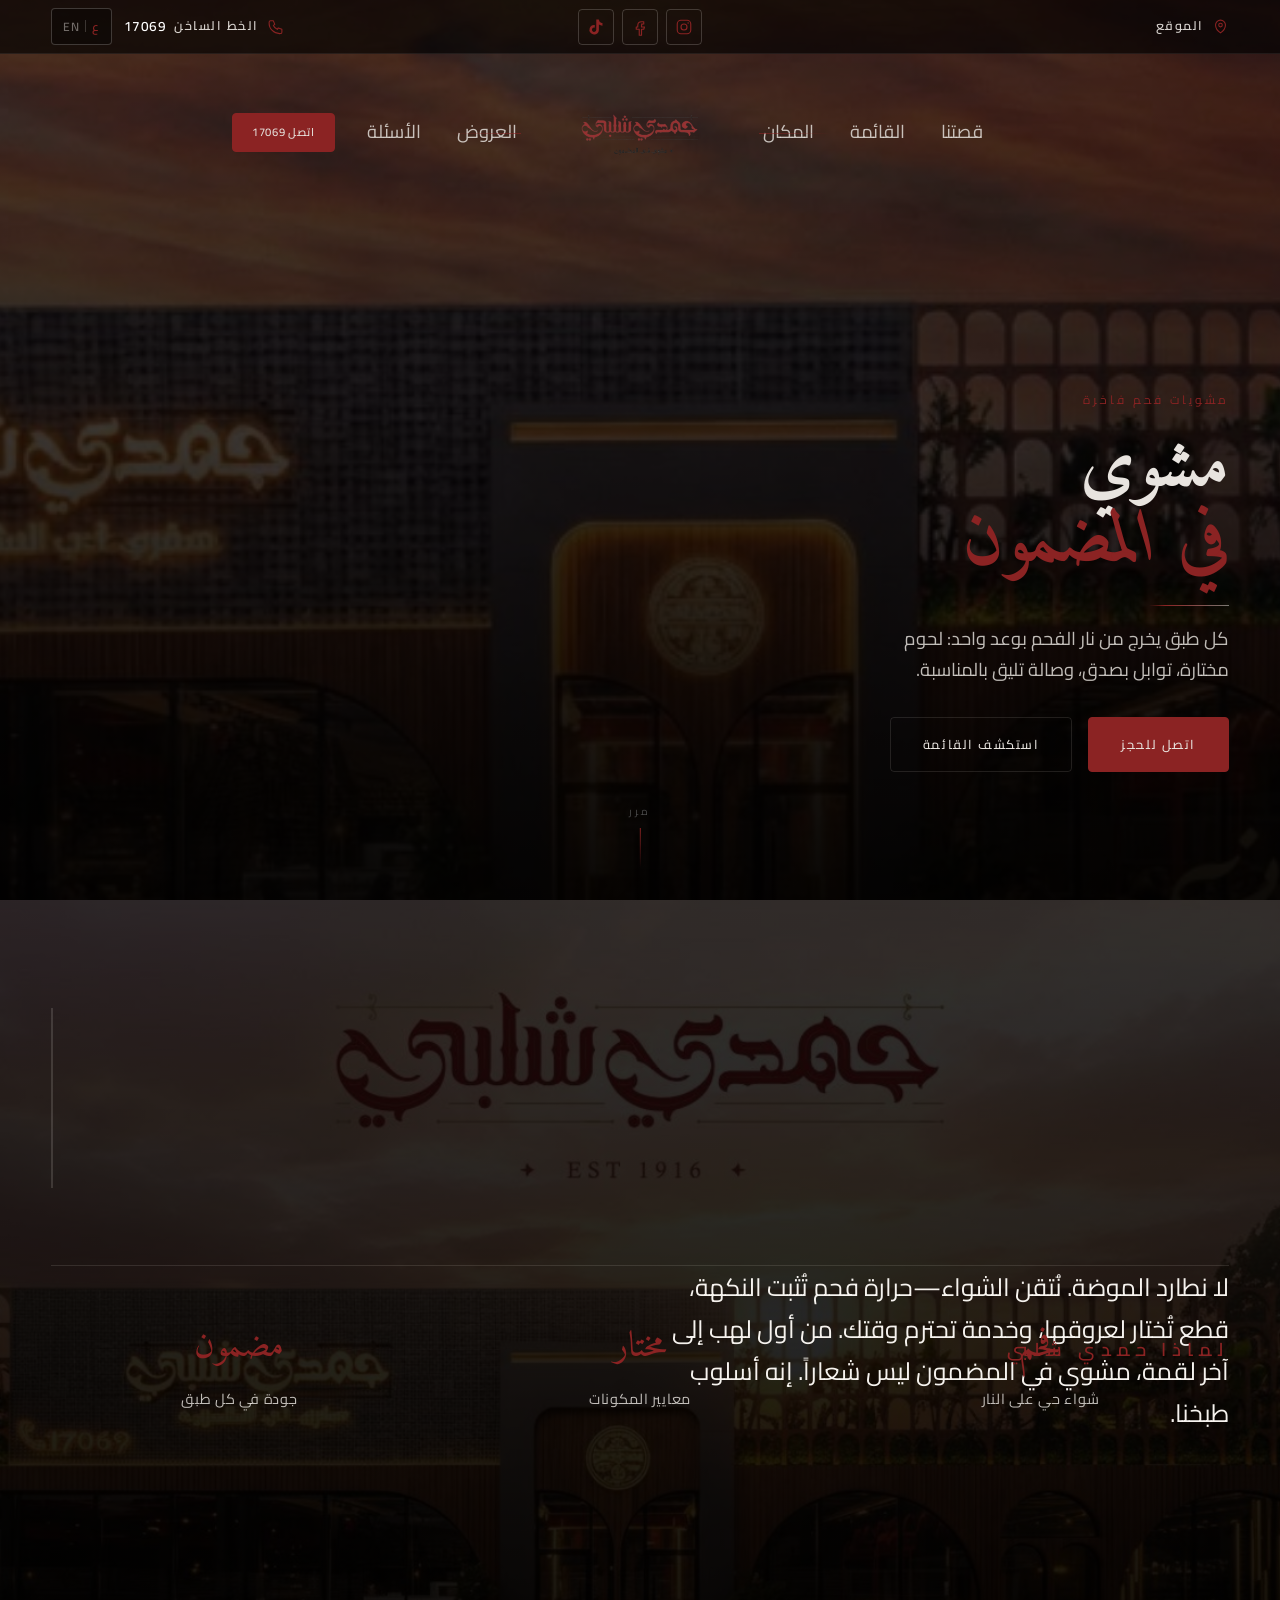
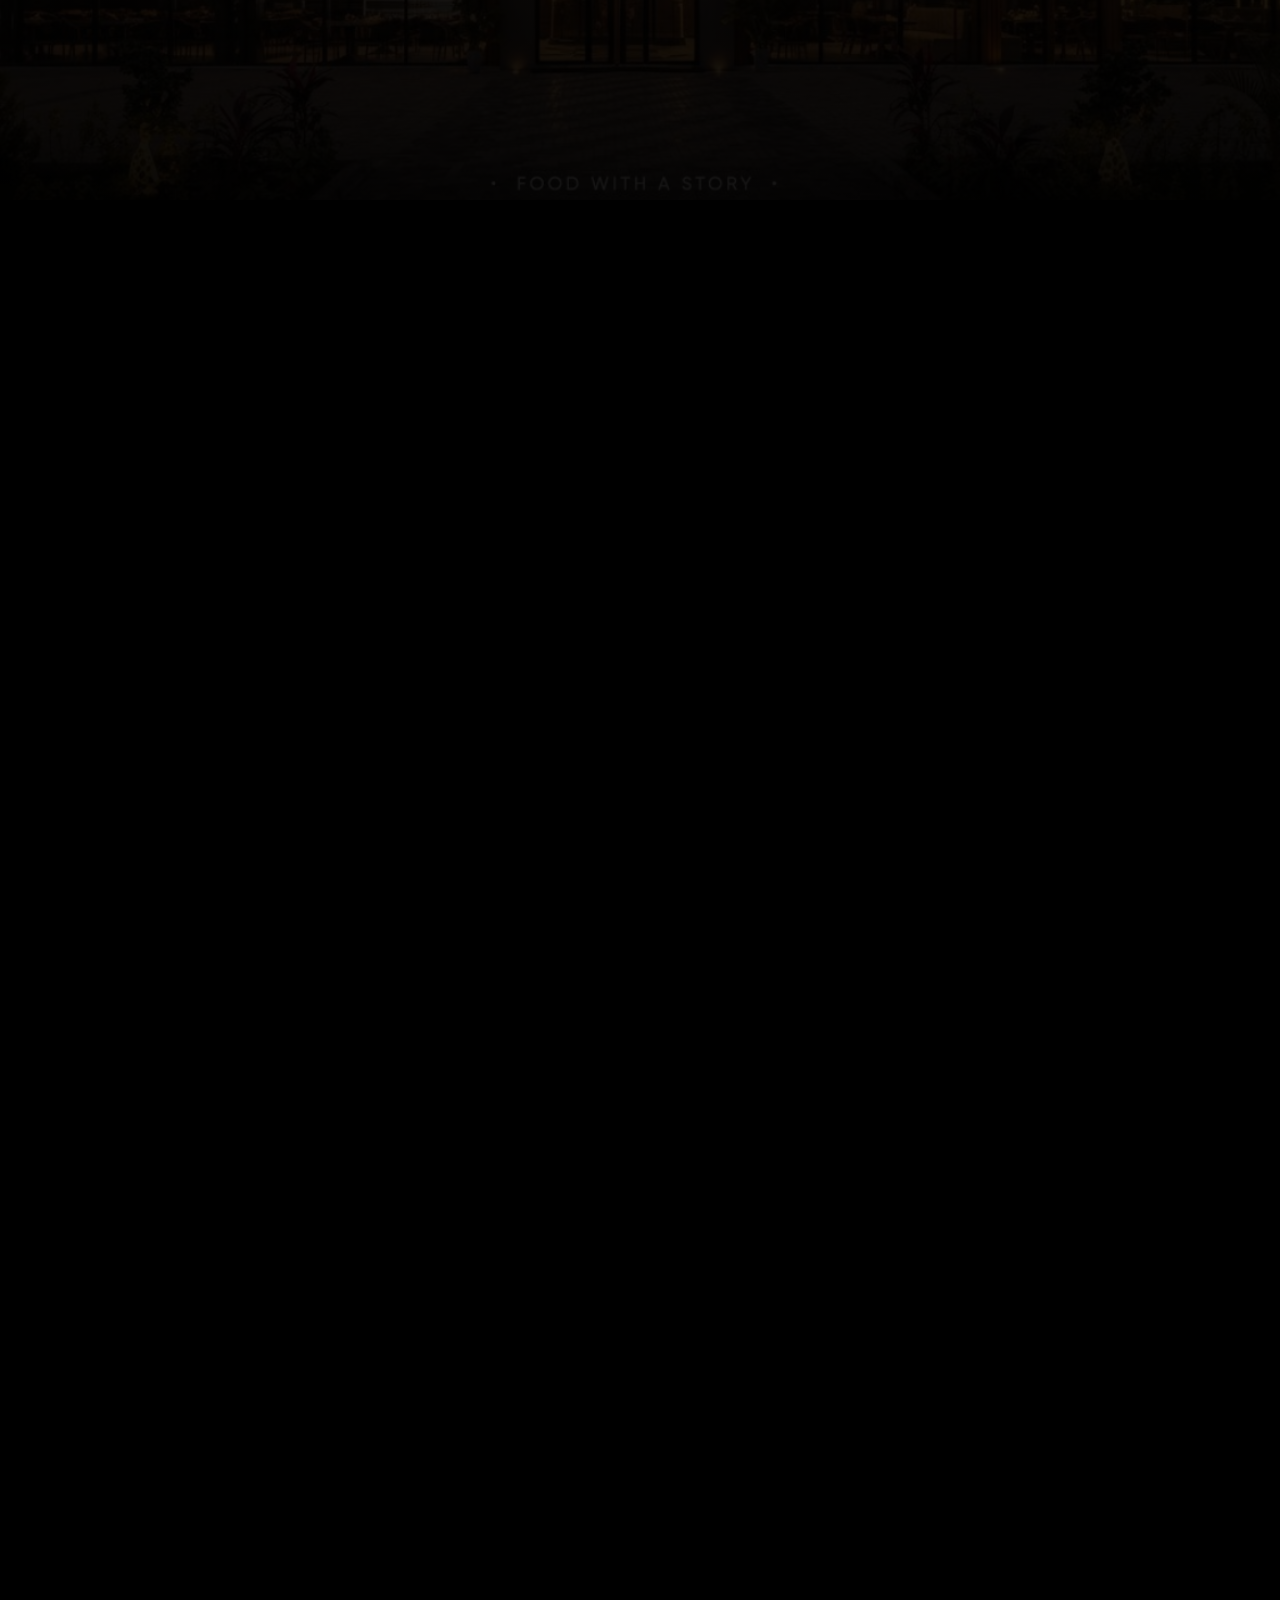
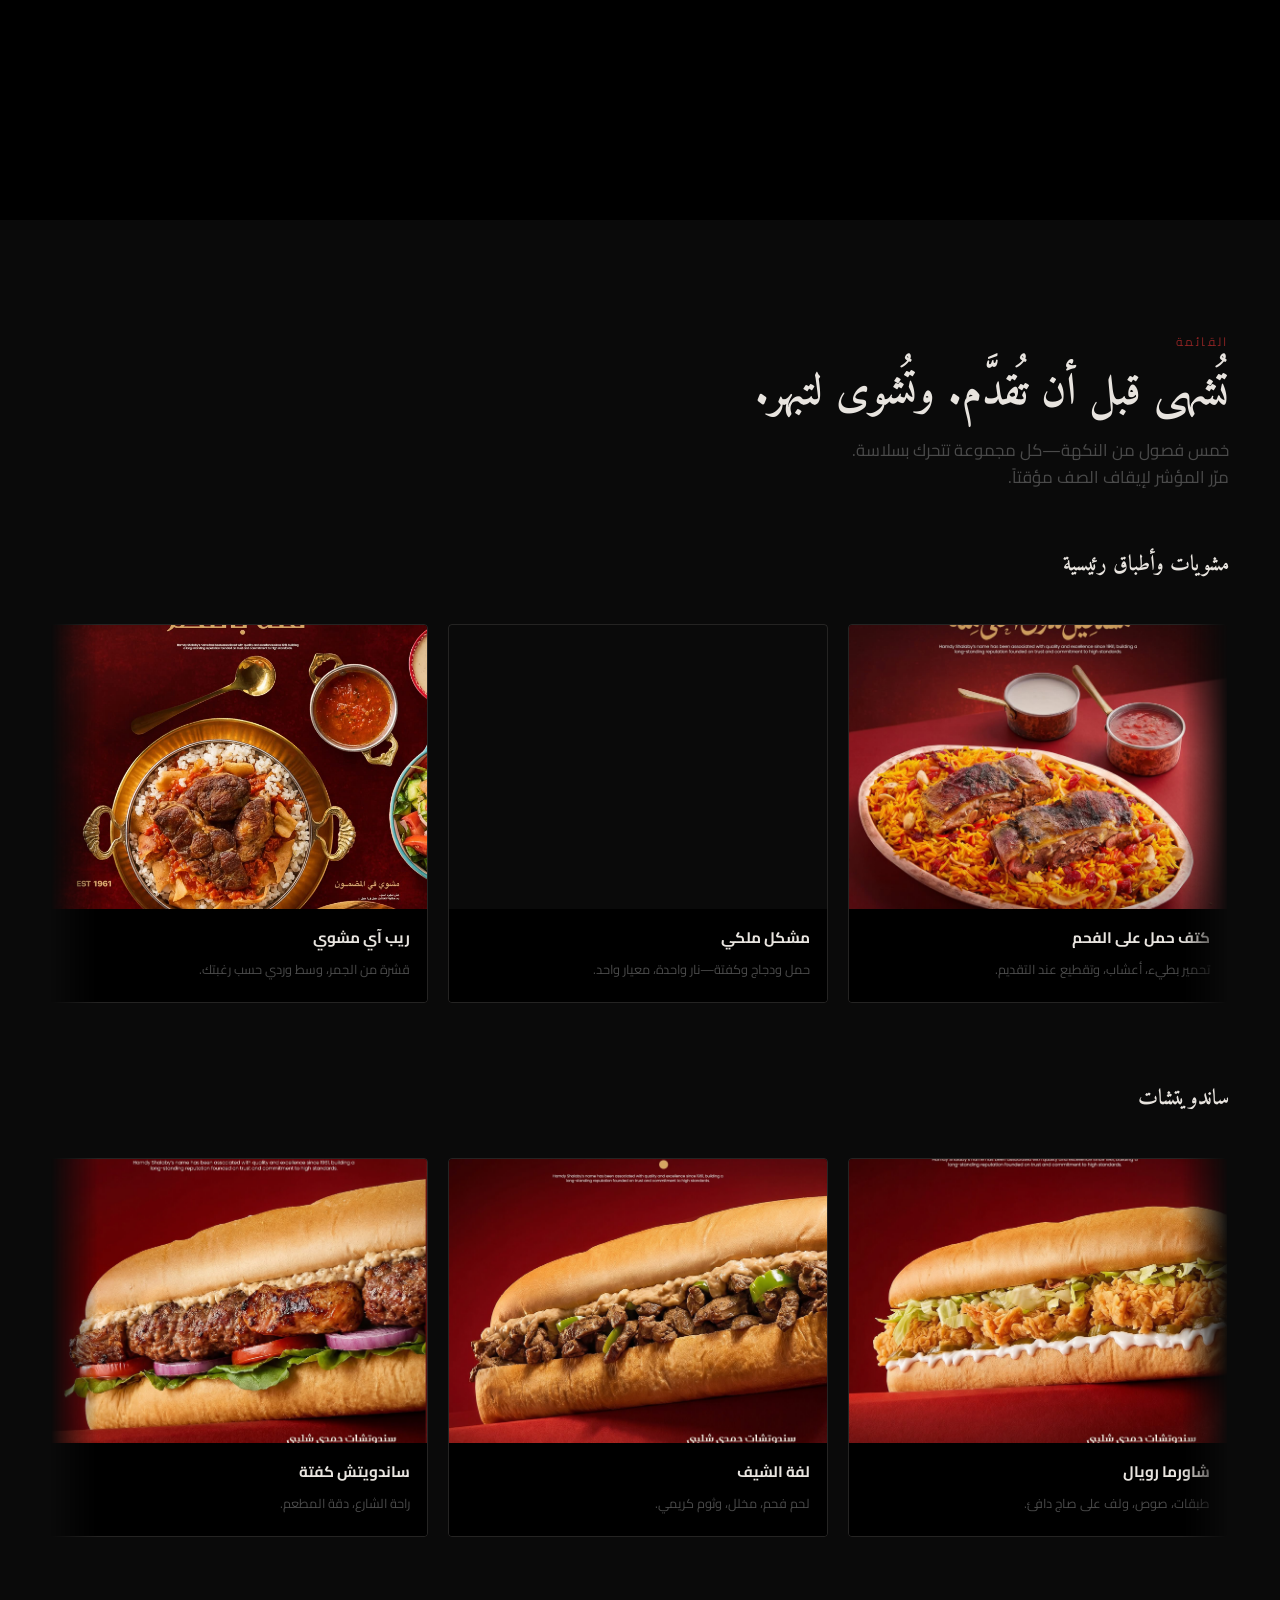
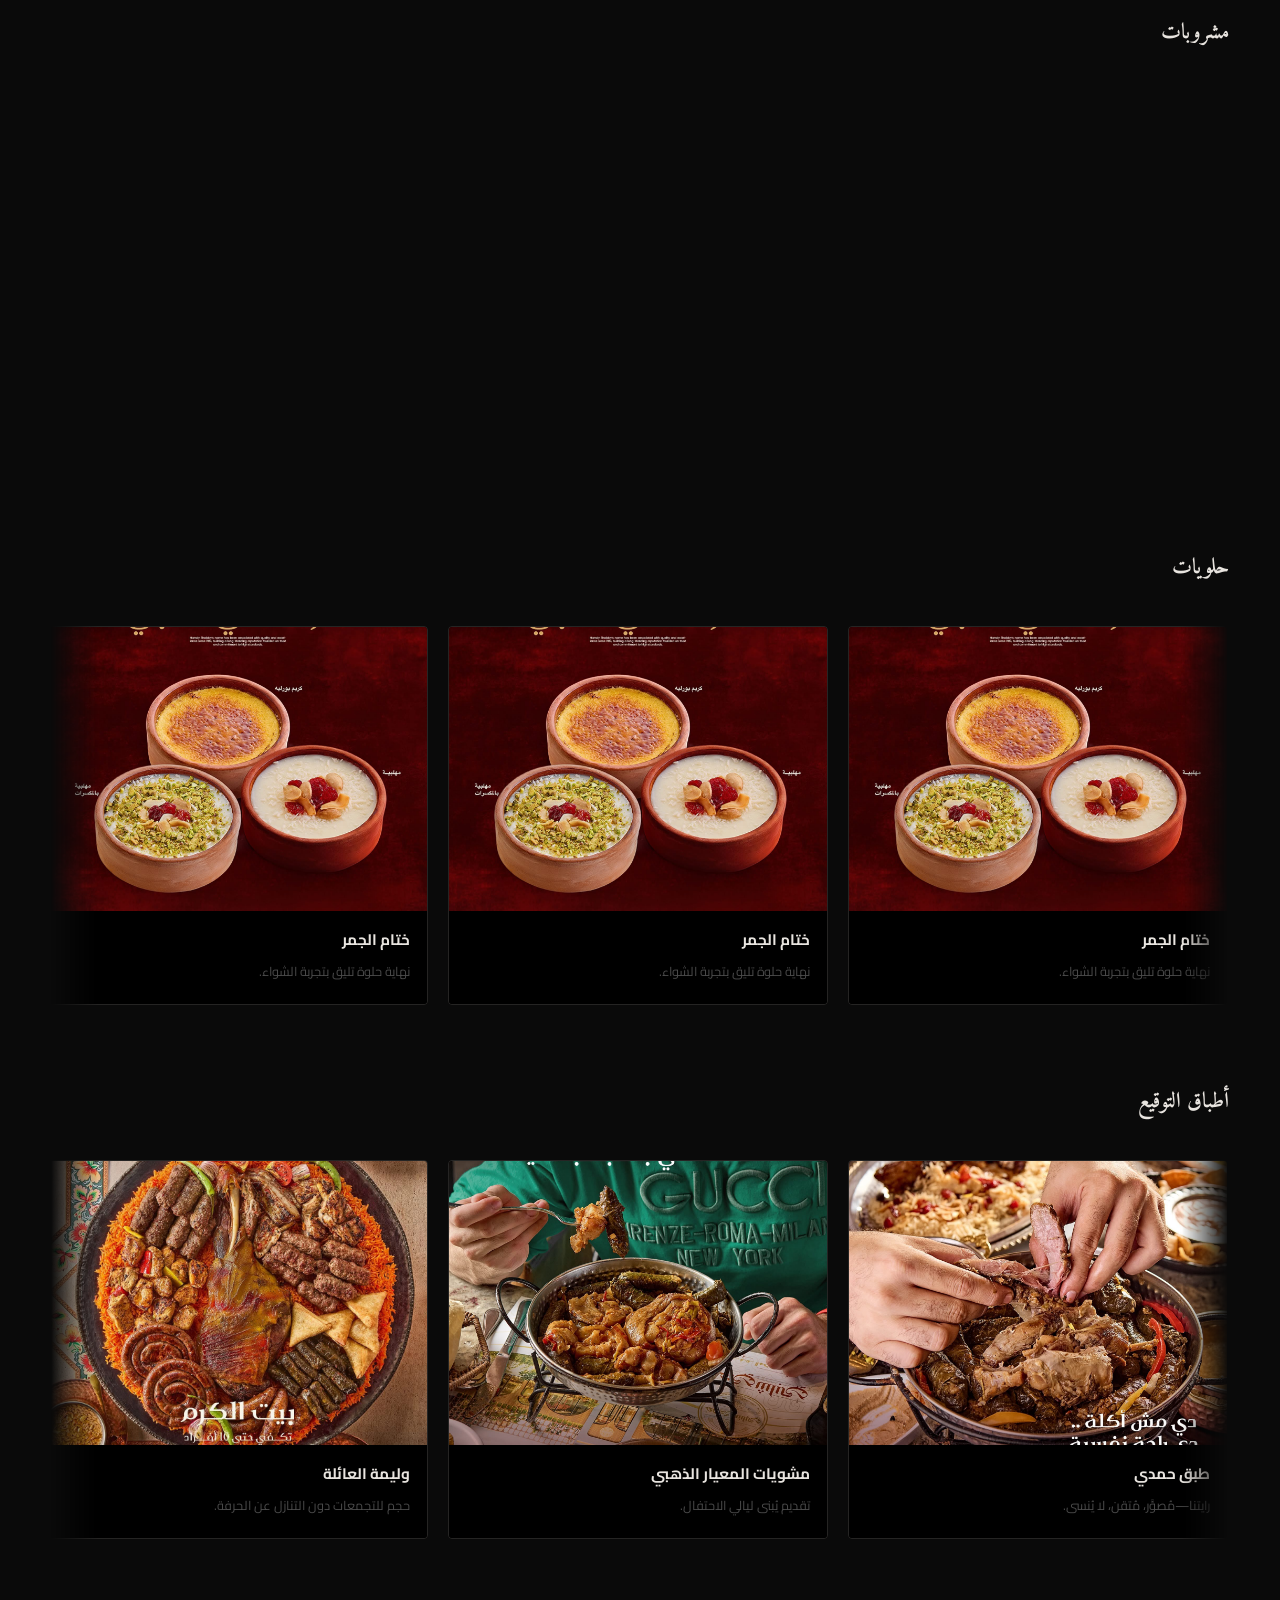
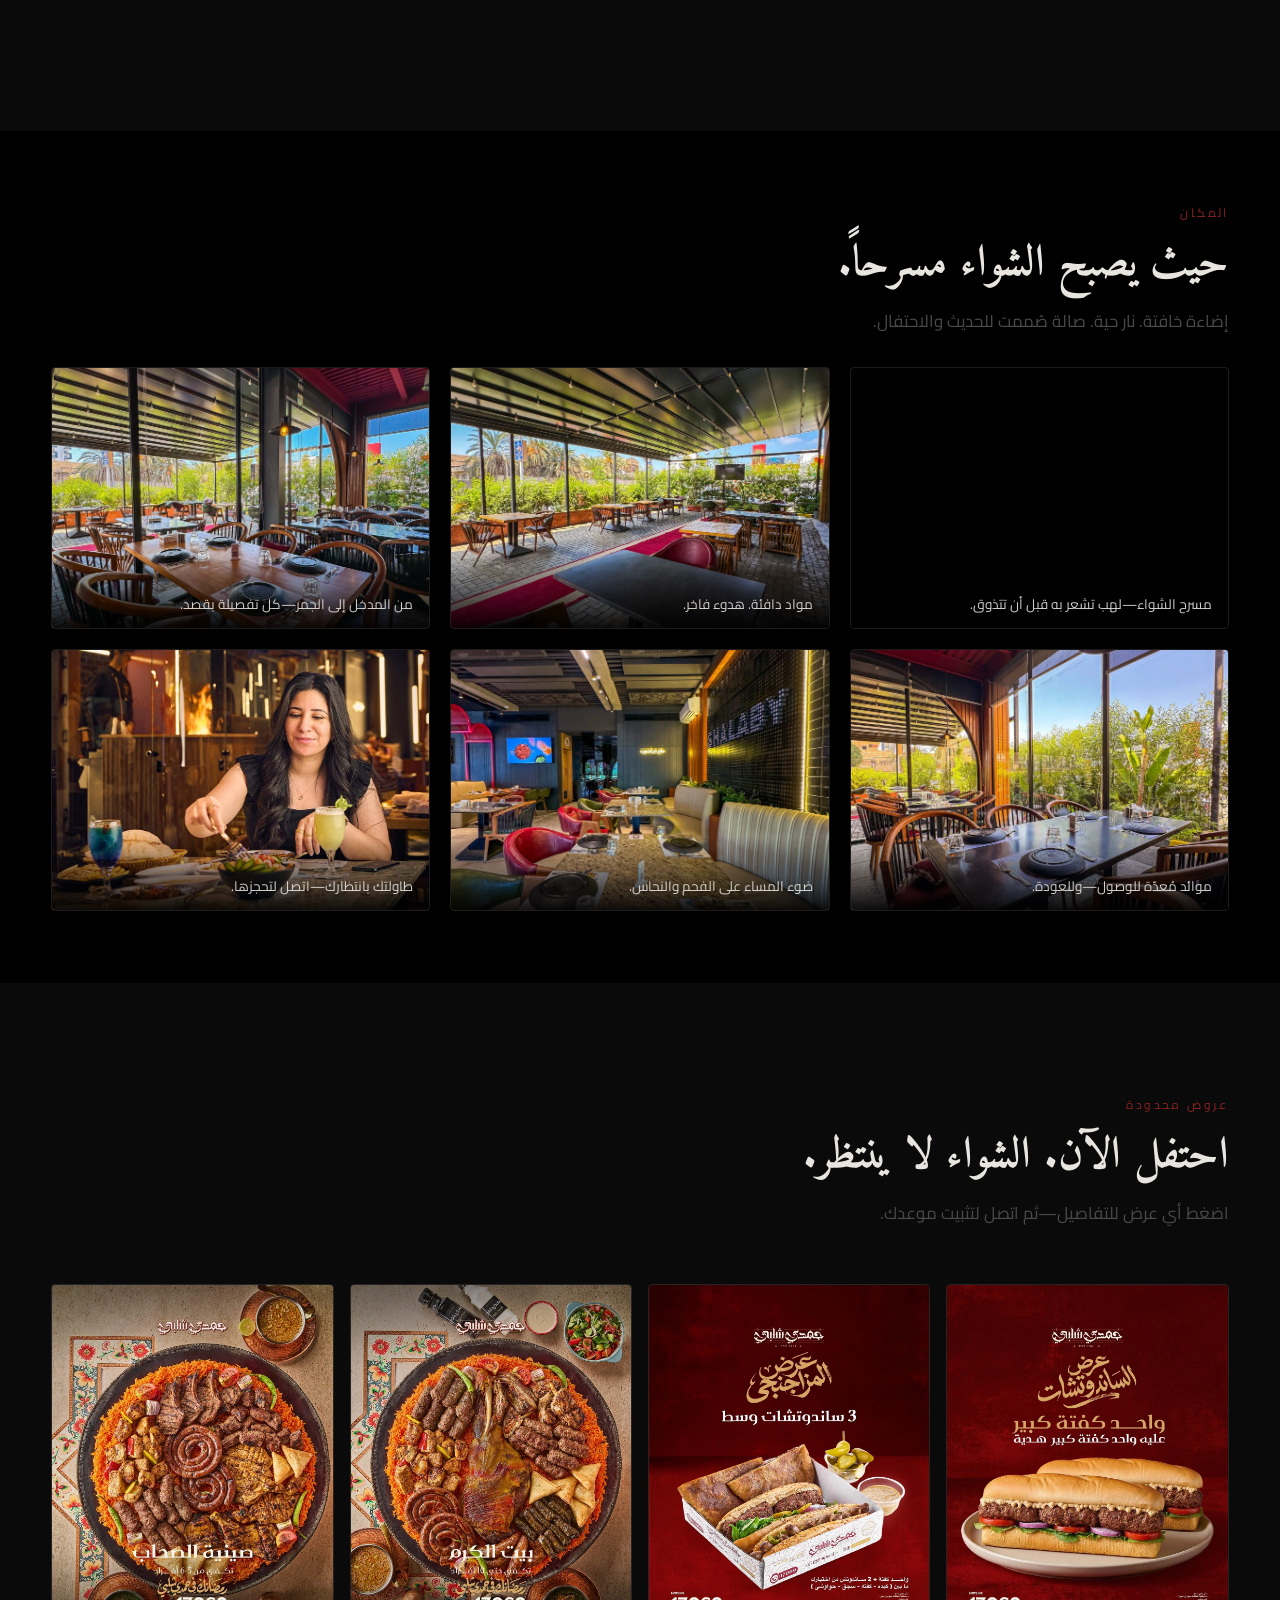
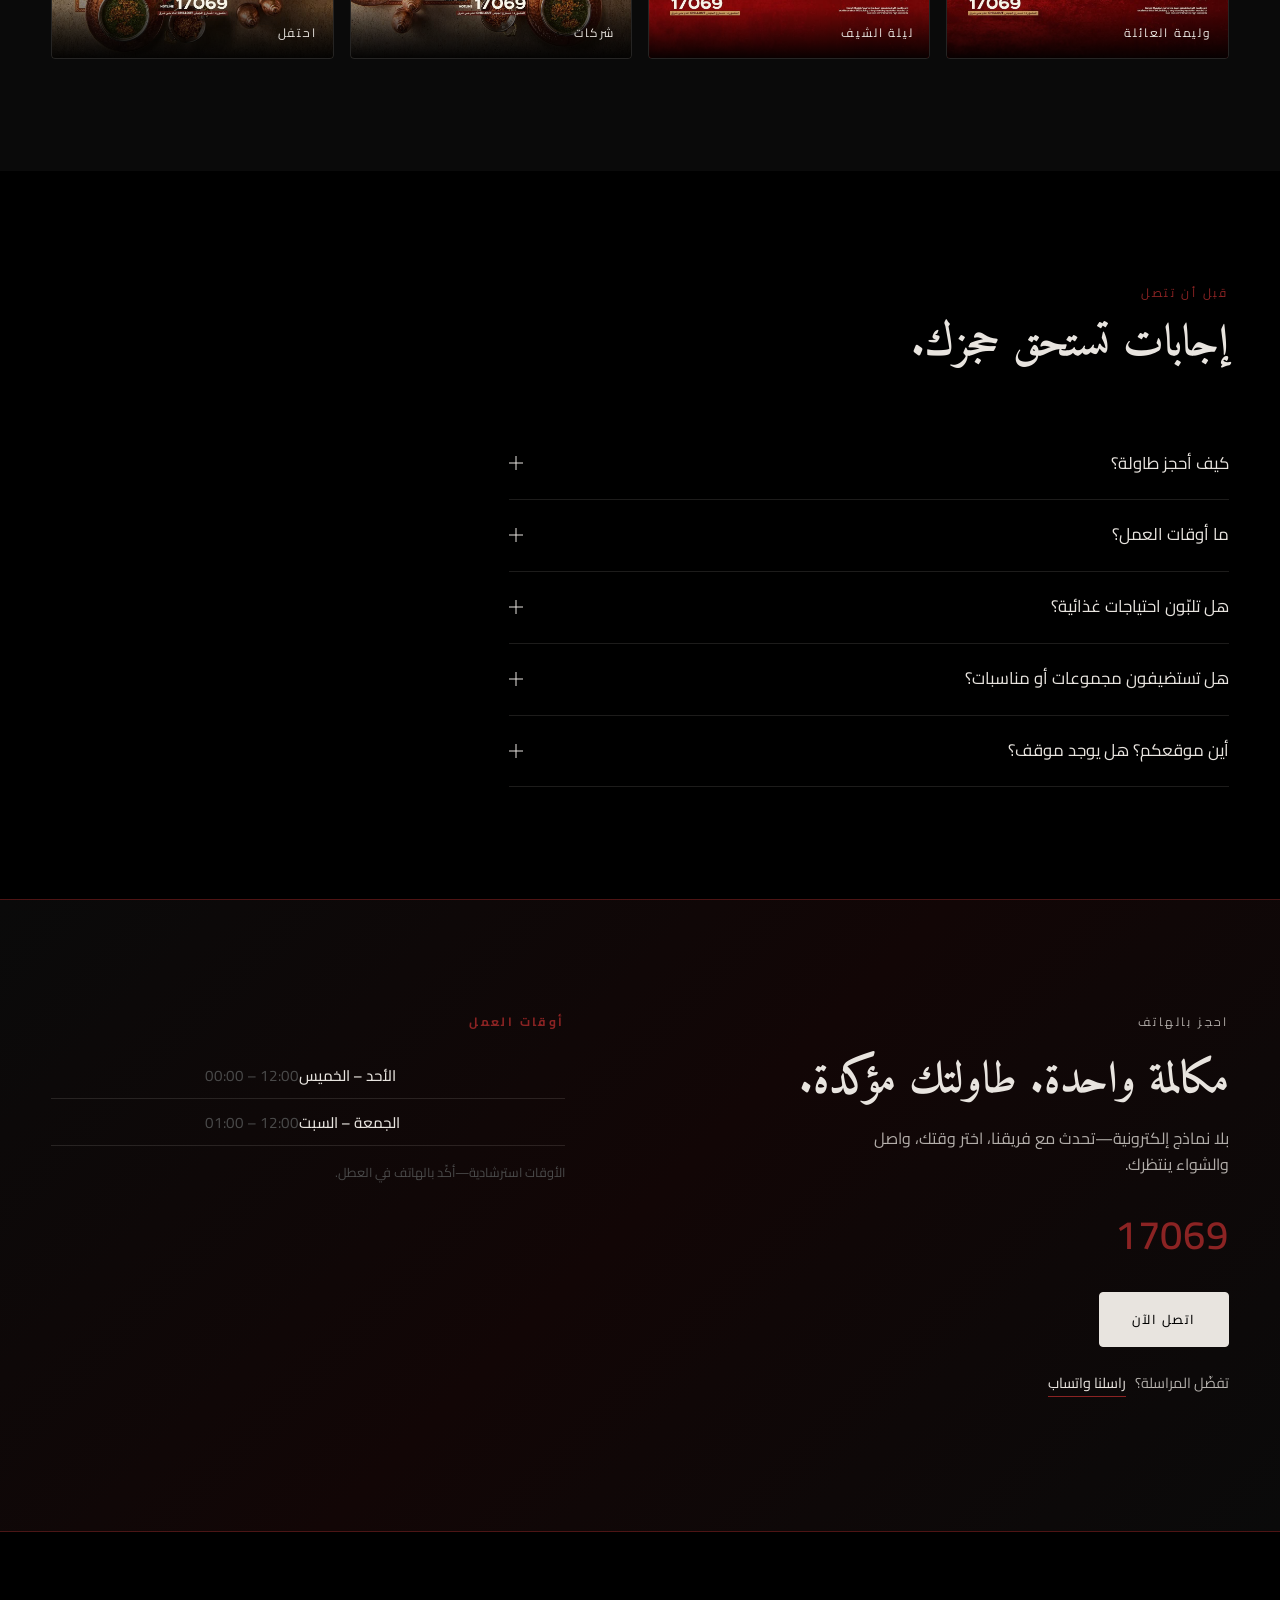
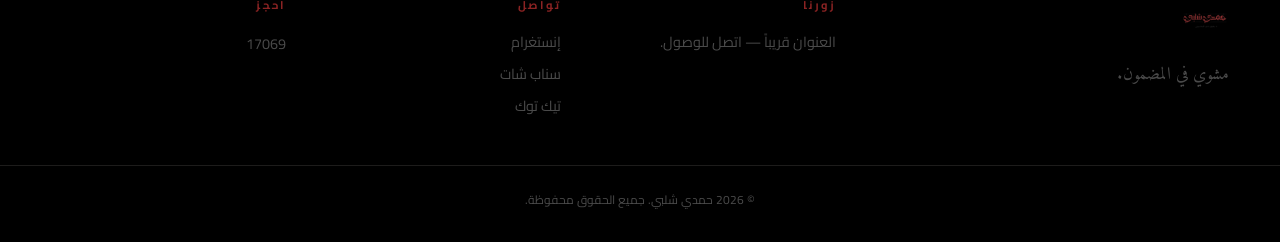
==== commit 686fa409: "latest" ====
--- a/index.html
+++ b/index.html
@@ -14,28 +14,135 @@
   <a class="skip-link" href="#main" data-en="Skip to content" data-ar="تخطي إلى المحتوى">تخطي إلى المحتوى</a>
 
   <header class="site-header" id="site-header">
+    <div class="top-bar">
+      <div class="top-bar-inner">
+        <div class="top-bar-group top-bar-group--start">
+          <a class="top-bar-link" href="https://maps.app.goo.gl/vcTLPefwCQegnAtXA?g_st=ic" target="_blank" rel="noopener noreferrer">
+            <svg class="top-bar-icon" viewBox="0 0 24 24" fill="none" stroke="currentColor" stroke-width="1.5" stroke-linecap="round" stroke-linejoin="round" aria-hidden="true">
+              <path d="M12 21s7-4.5 7-11a7 7 0 1 0-14 0c0 6.5 7 11 7 11z"/>
+              <circle cx="12" cy="10" r="2.5"/>
+            </svg>
+            <span data-en="Location" data-ar="الموقع">الموقع</span>
+          </a>
+        </div>
+        <div class="top-bar-group top-bar-group--social" aria-label="Social media">
+          <a class="top-bar-social" href="https://www.instagram.com/hamdyshalaby_restaurant?igsh=MW10Zjg0ZnZicm9kdg==" target="_blank" rel="noopener noreferrer" aria-label="Instagram">
+            <svg class="top-bar-icon" viewBox="0 0 24 24" fill="none" stroke="currentColor" stroke-width="1.5" stroke-linecap="round" stroke-linejoin="round" aria-hidden="true">
+              <rect x="3" y="3" width="18" height="18" rx="5"/>
+              <circle cx="12" cy="12" r="4"/>
+              <circle cx="17.5" cy="6.5" r="1" fill="currentColor" stroke="none"/>
+            </svg>
+          </a>
+          <a class="top-bar-social" href="https://www.facebook.com/share/1LXvhk6Qzn/?mibextid=wwXIfr" target="_blank" rel="noopener noreferrer" aria-label="Facebook">
+            <svg class="top-bar-icon" viewBox="0 0 24 24" fill="none" stroke="currentColor" stroke-width="1.5" stroke-linecap="round" stroke-linejoin="round" aria-hidden="true">
+              <path d="M14 8h3V5h-3c-2.8 0-5 2.2-5 5v2H7v3h4v8h3v-8h3l1-3h-4V10c0-1.1.9-2 2-2z"/>
+            </svg>
+          </a>
+          <a class="top-bar-social" href="https://www.tiktok.com/@hamdyshalaby_restaurant?_r=1&amp;_t=ZS-96RKP8vPCWS" target="_blank" rel="noopener noreferrer" aria-label="TikTok">
+            <svg class="top-bar-icon top-bar-icon--tiktok" viewBox="0 0 24 24" fill="currentColor" aria-hidden="true">
+              <path d="M19.59 6.69a4.83 4.83 0 0 1-3.77-4.25V2h-3.45v13.67a2.89 2.89 0 0 1-5.2 1.74 2.89 2.89 0 0 1 2.31-4.64 2.93 2.93 0 0 1 .88.13V9.4a6.84 6.84 0 0 0-1-.05A6.33 6.33 0 0 0 5 20.1a6.34 6.34 0 0 0 10.86-4.43v-7a8.16 8.16 0 0 0 4.77 1.52v-3.4a4.85 4.85 0 0 1-1-.1z"/>
+            </svg>
+          </a>
+        </div>
+        <div class="top-bar-group top-bar-group--end">
+          <a class="top-bar-hotline" href="tel:17069" data-phone-href>
+            <svg class="top-bar-icon top-bar-icon--phone" viewBox="0 0 24 24" fill="none" stroke="currentColor" stroke-width="1.5" stroke-linecap="round" stroke-linejoin="round" aria-hidden="true">
+              <path d="M5 4h4l2 5-2 1.5a11 11 0 0 0 5.5 5.5L16 14l5 2v4a2 2 0 0 1-2 2A15 15 0 0 1 3 6a2 2 0 0 1 2-2z"/>
+            </svg>
+            <span class="top-bar-hotline-label" data-en="Hotline" data-ar="الخط الساخن">الخط الساخن</span>
+            <span class="top-bar-hotline-num" data-phone-display>17069</span>
+          </a>
+          <button type="button" class="lang-toggle" id="lang-toggle" aria-label="Switch language">
+            <span class="lang-opt" data-lang="ar">ع</span>
+            <span class="lang-divider" aria-hidden="true"></span>
+            <span class="lang-opt" data-lang="en">EN</span>
+          </button>
+        </div>
+      </div>
+    </div>
     <nav class="nav-inner" aria-label="Main">
-      <a href="#" class="nav-logo" aria-label="Hamdy Shalaby home">
-        <img src="images-logo/logo.png" alt="حمدي شلبي — Hamdy Shalaby" width="340" height="170" decoding="async">
-      </a>
-      <button type="button" class="nav-toggle" id="nav-toggle" aria-expanded="false" aria-controls="nav-drawer" data-en-aria="Open menu" data-ar-aria="فتح القائمة">
+      <button type="button" class="nav-toggle" id="nav-toggle" aria-expanded="false" aria-controls="nav-menu" data-en-aria="Open menu" data-ar-aria="فتح القائمة">
         <span></span><span></span>
       </button>
-      <ul class="nav-links" id="nav-drawer" role="list">
-        <li><a href="#manifesto" data-en="Our Story" data-ar="قصتنا">قصتنا</a></li>
-        <li><a href="#menu" data-en="Menu" data-ar="القائمة">القائمة</a></li>
-        <li><a href="#venue" data-en="The Space" data-ar="المكان">المكان</a></li>
-        <li><a href="#offers" data-en="Offers" data-ar="العروض">العروض</a></li>
-        <li><a href="#faq" data-en="FAQ" data-ar="الأسئلة">الأسئلة</a></li>
-      </ul>
-      <div class="nav-actions">
-        <button type="button" class="lang-toggle" id="lang-toggle" aria-label="Switch language">
-          <span class="lang-opt" data-lang="ar">ع</span>
-          <span class="lang-divider" aria-hidden="true"></span>
-          <span class="lang-opt" data-lang="en">EN</span>
-        </button>
-        <a class="btn btn--accent nav-cta" href="tel:+966500000000" data-phone-href data-en="Reserve" data-ar="احجز">احجز</a>
-      </div>
+
+      <div class="nav-menu" id="nav-menu">
+        <div class="nav-wing nav-wing--start">
+          <ul class="nav-links" role="list">
+            <li class="nav-item">
+              <a class="nav-link" href="#manifesto" data-en="Our Story" data-ar="قصتنا">قصتنا</a>
+              <a class="nav-hover-cta" href="tel:17069" data-phone-href>
+                <span class="nav-hover-cta__inner">
+                  <svg class="nav-hover-cta__icon" viewBox="0 0 24 24" fill="none" stroke="currentColor" stroke-width="1.5" aria-hidden="true"><path d="M5 4h4l2 5-2 1.5a11 11 0 0 0 5.5 5.5L16 14l5 2v4a2 2 0 0 1-2 2A15 15 0 0 1 3 6a2 2 0 0 1 2-2z"/></svg>
+                  <span class="nav-hover-cta__copy">
+                    <span data-en="Call to reserve" data-ar="اتصل للحجز">اتصل للحجز</span>
+                    <strong data-phone-display>17069</strong>
+                  </span>
+                </span>
+              </a>
+            </li>
+            <li class="nav-item">
+              <a class="nav-link" href="#menu" data-en="Menu" data-ar="القائمة">القائمة</a>
+              <a class="nav-hover-cta" href="tel:17069" data-phone-href>
+                <span class="nav-hover-cta__inner">
+                  <svg class="nav-hover-cta__icon" viewBox="0 0 24 24" fill="none" stroke="currentColor" stroke-width="1.5" aria-hidden="true"><path d="M5 4h4l2 5-2 1.5a11 11 0 0 0 5.5 5.5L16 14l5 2v4a2 2 0 0 1-2 2A15 15 0 0 1 3 6a2 2 0 0 1 2-2z"/></svg>
+                  <span class="nav-hover-cta__copy">
+                    <span data-en="Call to reserve" data-ar="اتصل للحجز">اتصل للحجز</span>
+                    <strong data-phone-display>17069</strong>
+                  </span>
+                </span>
+              </a>
+            </li>
+            <li class="nav-item">
+              <a class="nav-link" href="#venue" data-en="The Space" data-ar="المكان">المكان</a>
+              <a class="nav-hover-cta" href="tel:17069" data-phone-href>
+                <span class="nav-hover-cta__inner">
+                  <svg class="nav-hover-cta__icon" viewBox="0 0 24 24" fill="none" stroke="currentColor" stroke-width="1.5" aria-hidden="true"><path d="M5 4h4l2 5-2 1.5a11 11 0 0 0 5.5 5.5L16 14l5 2v4a2 2 0 0 1-2 2A15 15 0 0 1 3 6a2 2 0 0 1 2-2z"/></svg>
+                  <span class="nav-hover-cta__copy">
+                    <span data-en="Call to reserve" data-ar="اتصل للحجز">اتصل للحجز</span>
+                    <strong data-phone-display>17069</strong>
+                  </span>
+                </span>
+              </a>
+            </li>
+          </ul>
+        </div>
+
+        <div class="nav-wing nav-wing--end">
+          <ul class="nav-links" role="list">
+            <li class="nav-item">
+              <a class="nav-link" href="#offers" data-en="Offers" data-ar="العروض">العروض</a>
+              <a class="nav-hover-cta" href="tel:17069" data-phone-href>
+                <span class="nav-hover-cta__inner">
+                  <svg class="nav-hover-cta__icon" viewBox="0 0 24 24" fill="none" stroke="currentColor" stroke-width="1.5" aria-hidden="true"><path d="M5 4h4l2 5-2 1.5a11 11 0 0 0 5.5 5.5L16 14l5 2v4a2 2 0 0 1-2 2A15 15 0 0 1 3 6a2 2 0 0 1 2-2z"/></svg>
+                  <span class="nav-hover-cta__copy">
+                    <span data-en="Call to reserve" data-ar="اتصل للحجز">اتصل للحجز</span>
+                    <strong data-phone-display>17069</strong>
+                  </span>
+                </span>
+              </a>
+            </li>
+            <li class="nav-item">
+              <a class="nav-link" href="#faq" data-en="FAQ" data-ar="الأسئلة">الأسئلة</a>
+              <a class="nav-hover-cta" href="tel:17069" data-phone-href>
+                <span class="nav-hover-cta__inner">
+                  <svg class="nav-hover-cta__icon" viewBox="0 0 24 24" fill="none" stroke="currentColor" stroke-width="1.5" aria-hidden="true"><path d="M5 4h4l2 5-2 1.5a11 11 0 0 0 5.5 5.5L16 14l5 2v4a2 2 0 0 1-2 2A15 15 0 0 1 3 6a2 2 0 0 1 2-2z"/></svg>
+                  <span class="nav-hover-cta__copy">
+                    <span data-en="Call to reserve" data-ar="اتصل للحجز">اتصل للحجز</span>
+                    <strong data-phone-display>17069</strong>
+                  </span>
+                </span>
+              </a>
+            </li>
+          </ul>
+          <div class="nav-actions">
+            <a class="btn btn--accent nav-cta" href="tel:17069" data-phone-href data-en="Call 17069" data-ar="اتصل 17069">اتصل 17069</a>
+          </div>
+        </div>
+      </div>
+
+      <a href="#" class="nav-logo" aria-label="Hamdy Shalaby home">
+        <img src="images-logo/logo.png" alt="حمدي شلبي — Hamdy Shalaby" width="260" height="130" decoding="async">
+      </a>
     </nav>
   </header>
 
@@ -117,17 +224,13 @@
         <header class="section-header" data-reveal>
           <p class="section-label" data-en="The Menu" data-ar="القائمة">القائمة</p>
           <h2 class="section-title" data-en="Built to crave. Grilled to impress." data-ar="تُشهى قبل أن تُقدَّم. وتُشوى لتبهر.">تُشهى قبل أن تُقدَّم. وتُشوى لتبهر.</h2>
-          <p class="section-desc" data-en="Five chapters of flavor—scroll each collection and find your table's centerpiece." data-ar="خمس فصول من النكهة—مرّر كل مجموعة واختر نجم مائدتك.">خمس فصول من النكهة—مرّر كل مجموعة واختر نجم مائدتك.</p>
+          <p class="section-desc" data-en="Five chapters of flavor—each collection flows on its own. Hover any row to pause." data-ar="خمس فصول من النكهة—كل مجموعة تتحرك بسلاسة. مرّر المؤشر لإيقاف الصف مؤقتاً.">خمس فصول من النكهة—كل مجموعة تتحرك بسلاسة. مرّر المؤشر لإيقاف الصف مؤقتاً.</p>
         </header>
 
         <!-- Grills & Mains -->
         <article class="track-panel track-panel--offset-a" data-track-panel>
           <div class="track-panel-head">
             <h3 data-en="Grills &amp; Mains" data-ar="مشويات وأطباق رئيسية">مشويات وأطباق رئيسية</h3>
-            <div class="track-controls">
-              <button type="button" class="track-btn track-btn--prev" aria-label="Previous" data-en-aria="Previous slides" data-ar-aria="الشرائح السابقة">‹</button>
-              <button type="button" class="track-btn track-btn--next" aria-label="Next" data-en-aria="Next slides" data-ar-aria="الشرائح التالية">›</button>
-            </div>
           </div>
           <div class="track" tabindex="0" role="region" aria-label="Grills">
             <figure class="slide">
@@ -193,10 +296,6 @@
         <article class="track-panel track-panel--offset-b" data-track-panel>
           <div class="track-panel-head">
             <h3 data-en="Sandwiches" data-ar="ساندويتشات">ساندويتشات</h3>
-            <div class="track-controls">
-              <button type="button" class="track-btn track-btn--prev" aria-label="Previous">‹</button>
-              <button type="button" class="track-btn track-btn--next" aria-label="Next">›</button>
-            </div>
           </div>
           <div class="track" tabindex="0" role="region">
             <figure class="slide">
@@ -262,10 +361,6 @@
         <article class="track-panel track-panel--offset-c" data-track-panel>
           <div class="track-panel-head">
             <h3 data-en="Drinks" data-ar="مشروبات">مشروبات</h3>
-            <div class="track-controls">
-              <button type="button" class="track-btn track-btn--prev" aria-label="Previous">‹</button>
-              <button type="button" class="track-btn track-btn--next" aria-label="Next">›</button>
-            </div>
           </div>
           <div class="track" tabindex="0" role="region">
             <figure class="slide">
@@ -296,10 +391,6 @@
         <article class="track-panel track-panel--offset-a" data-track-panel>
           <div class="track-panel-head">
             <h3 data-en="Desserts" data-ar="حلويات">حلويات</h3>
-            <div class="track-controls">
-              <button type="button" class="track-btn track-btn--prev" aria-label="Previous">‹</button>
-              <button type="button" class="track-btn track-btn--next" aria-label="Next">›</button>
-            </div>
           </div>
           <div class="track" tabindex="0" role="region">
             <figure class="slide">
@@ -316,10 +407,6 @@
         <article class="track-panel track-panel--offset-b" data-track-panel>
           <div class="track-panel-head">
             <h3 data-en="Signature Plates" data-ar="أطباق التوقيع">أطباق التوقيع</h3>
-            <div class="track-controls">
-              <button type="button" class="track-btn track-btn--prev" aria-label="Previous">‹</button>
-              <button type="button" class="track-btn track-btn--next" aria-label="Next">›</button>
-            </div>
           </div>
           <div class="track" tabindex="0" role="region">
             <figure class="slide">
--- a/css/main.css
+++ b/css/main.css
@@ -17,7 +17,10 @@
   --ease-prestige: cubic-bezier(0.16, 1, 0.3, 1);
   --transition-prestige: all 0.6s var(--ease-prestige);
   --radius-max: 4px;
-  --nav-height: 200px;
+  --topbar-height: 54px;
+  --nav-height: 158px;
+  --nav-logo-height: 130px;
+  --header-height: calc(var(--topbar-height) + var(--nav-height));
   --container: min(92vw, 1280px);
   --section-pad: clamp(4rem, 10vw, 7rem);
 }
@@ -185,6 +188,12 @@
   padding: 1rem 2rem;
 }
 
+.btn--sm {
+  padding: 0.65rem 1.15rem;
+  font-size: 0.72rem;
+  letter-spacing: 0.1em;
+}
+
 .btn--accent {
   background: var(--accent-prestige);
   border-color: var(--accent-prestige);
@@ -216,6 +225,123 @@
 .btn--light:hover {
   background: transparent;
   color: var(--text-main);
+}
+
+/* Top bar */
+.top-bar {
+  height: var(--topbar-height);
+  background: rgba(0, 0, 0, 0.65);
+  border-bottom: 1px solid rgba(232, 228, 223, 0.08);
+  transition: var(--transition-prestige);
+}
+
+.site-header.is-scrolled .top-bar {
+  background: rgba(10, 10, 10, 0.98);
+  border-bottom-color: rgba(139, 35, 35, 0.25);
+}
+
+.top-bar-inner {
+  display: flex;
+  align-items: center;
+  justify-content: space-between;
+  gap: 1rem;
+  height: 100%;
+  width: var(--container);
+  margin-inline: auto;
+  padding-inline: 0;
+}
+
+.top-bar-group {
+  display: flex;
+  align-items: center;
+  gap: 0.75rem;
+}
+
+.top-bar-group--social {
+  gap: 0.5rem;
+}
+
+.top-bar-link,
+.top-bar-hotline {
+  display: inline-flex;
+  align-items: center;
+  gap: 0.5rem;
+  font-size: 0.78rem;
+  font-weight: 600;
+  letter-spacing: 0.12em;
+  text-transform: uppercase;
+  color: rgba(232, 228, 223, 0.92);
+  transition: var(--transition-prestige);
+}
+
+.top-bar-link:hover,
+.top-bar-hotline:hover {
+  color: var(--text-main);
+}
+
+.top-bar-link:hover .top-bar-icon,
+.top-bar-hotline:hover .top-bar-icon,
+.top-bar-social:hover .top-bar-icon {
+  color: var(--accent-prestige);
+}
+
+.top-bar-social {
+  display: inline-flex;
+  align-items: center;
+  justify-content: center;
+  width: 36px;
+  height: 36px;
+  border: 1px solid rgba(232, 228, 223, 0.2);
+  border-radius: var(--radius-max);
+  color: rgba(232, 228, 223, 0.88);
+  transition: var(--transition-prestige);
+}
+
+.top-bar-social:hover {
+  border-color: rgba(139, 35, 35, 0.45);
+  color: var(--accent-prestige);
+}
+
+.top-bar-icon {
+  flex-shrink: 0;
+  width: 17px;
+  height: 17px;
+  color: var(--accent-prestige);
+  transition: var(--transition-prestige);
+}
+
+.top-bar-social .top-bar-icon {
+  width: 18px;
+  height: 18px;
+}
+
+.top-bar-icon--tiktok {
+  width: 16px;
+  height: 16px;
+}
+
+.top-bar-icon--phone {
+  color: var(--accent-prestige);
+}
+
+.top-bar-hotline-num {
+  color: #fff;
+  font-weight: 600;
+  letter-spacing: 0.04em;
+  text-transform: none;
+  font-size: 0.85rem;
+}
+
+.top-bar .lang-toggle {
+  padding: 0.45rem 0.7rem;
+  font-size: 0.75rem;
+  font-weight: 600;
+  border-color: rgba(232, 228, 223, 0.22);
+  background: rgba(0, 0, 0, 0.35);
+}
+
+.top-bar .lang-toggle:hover {
+  border-color: rgba(139, 35, 35, 0.5);
 }
 
 /* Nav */
@@ -225,7 +351,7 @@
   left: 0;
   right: 0;
   z-index: 1000;
-  min-height: var(--nav-height);
+  overflow: visible;
   border-bottom: 1px solid transparent;
   background: transparent;
   backdrop-filter: none;
@@ -239,26 +365,102 @@
 }
 
 .nav-inner {
-  display: flex;
+  position: relative;
+  display: grid;
+  grid-template-columns: 1fr auto 1fr;
   align-items: center;
-  justify-content: space-between;
   min-height: var(--nav-height);
   width: var(--container);
   margin-inline: auto;
-  gap: 1.5rem;
-  padding-block: 0.75rem 1rem;
+  gap: 0 1.25rem;
+  padding-block: 0.85rem 1rem;
+  overflow: visible;
   transition: min-height 0.6s var(--ease-prestige), padding 0.6s var(--ease-prestige);
 }
 
 .nav-logo {
+  grid-column: 2;
+  grid-row: 1;
+  z-index: 3;
   flex-shrink: 0;
   line-height: 0;
+  justify-self: center;
+  position: relative;
+  padding-inline: clamp(1.25rem, 3vw, 2.5rem);
+}
+
+.nav-logo::before,
+.nav-logo::after {
+  content: "";
+  position: absolute;
+  top: 50%;
+  width: clamp(1.5rem, 6vw, 4.5rem);
+  height: 1px;
+  background: linear-gradient(90deg, transparent, rgba(139, 35, 35, 0.65));
+  pointer-events: none;
+}
+
+.nav-logo::before {
+  inset-inline-end: 100%;
+  margin-inline-end: 1rem;
+}
+
+.nav-logo::after {
+  inset-inline-start: 100%;
+  margin-inline-start: 1rem;
+  transform: scaleX(-1);
+}
+
+[dir="rtl"] .nav-logo::after {
+  transform: scaleX(1);
+}
+
+[dir="rtl"] .nav-logo::before {
+  transform: scaleX(-1);
 }
 
 .nav-logo img {
-  height: 170px;
+  height: var(--nav-logo-height);
   width: auto;
   object-fit: contain;
+}
+
+.nav-menu {
+  display: none;
+}
+
+.nav-wing {
+  display: flex;
+  align-items: center;
+}
+
+.nav-wing--start {
+  grid-column: 1;
+  grid-row: 1;
+  justify-self: stretch;
+  justify-content: flex-end;
+}
+
+.nav-wing--end {
+  grid-column: 3;
+  grid-row: 1;
+  justify-self: stretch;
+  justify-content: flex-start;
+  gap: clamp(1rem, 2.5vw, 2rem);
+}
+
+.nav-wing .nav-links {
+  display: flex;
+  align-items: center;
+  gap: clamp(1.25rem, 2.8vw, 2.5rem);
+}
+
+.nav-wing--start .nav-links {
+  justify-content: flex-end;
+}
+
+.nav-wing--end .nav-links {
+  justify-content: flex-start;
 }
 
 .nav-toggle {
@@ -271,6 +473,7 @@
   border: var(--border-subtle);
   border-radius: var(--radius-max);
   padding: 0 10px;
+  z-index: 4;
 }
 
 .nav-toggle span {
@@ -289,11 +492,15 @@
 }
 
 .nav-links {
-  display: none;
-  gap: 2rem;
-}
-
-.nav-links a {
+  list-style: none;
+}
+
+.nav-item {
+  position: relative;
+}
+
+.nav-link {
+  display: block;
   font-family: var(--font-body-ar);
   font-size: clamp(1rem, 2vw, 1.15rem);
   font-weight: 400;
@@ -302,23 +509,20 @@
   text-transform: none;
   color: rgba(232, 228, 223, 0.82);
   position: relative;
-}
-
-html[lang="en"] .nav-links a,
-body.is-en .nav-links a {
+  transition: color 0.4s var(--ease-prestige);
+}
+
+html[lang="en"] .nav-link,
+body.is-en .nav-link {
   font-family: var(--font-body-en);
 }
 
-html[lang="ar"] .nav-links a,
-[dir="rtl"] .nav-links a {
+html[lang="ar"] .nav-link,
+[dir="rtl"] .nav-link {
   font-family: var(--font-body-ar);
 }
 
-.site-header.is-scrolled .nav-links a {
-  color: rgba(232, 228, 223, 0.82);
-}
-
-.nav-links a::after {
+.nav-link::after {
   content: "";
   position: absolute;
   bottom: -4px;
@@ -329,18 +533,104 @@
   transition: width 0.6s var(--ease-prestige);
 }
 
-[dir="rtl"] .nav-links a::after {
+[dir="rtl"] .nav-link::after {
   left: auto;
   right: 0;
 }
 
-.nav-links a:hover,
-.nav-links a:focus-visible {
+.nav-item:hover .nav-link,
+.nav-item:focus-within .nav-link {
   color: var(--text-main);
 }
 
-.nav-links a:hover::after {
+.nav-item:hover .nav-link::after,
+.nav-item:focus-within .nav-link::after {
   width: 100%;
+}
+
+/* Premium phone CTA on nav hover */
+.nav-hover-cta {
+  position: absolute;
+  top: 100%;
+  left: 50%;
+  z-index: 20;
+  padding-top: 10px;
+  opacity: 0;
+  visibility: hidden;
+  pointer-events: none;
+  transform: translateX(-50%) translateY(4px);
+  transition:
+    opacity 0.45s var(--ease-prestige),
+    transform 0.45s var(--ease-prestige),
+    visibility 0.45s;
+}
+
+.nav-item:hover .nav-hover-cta,
+.nav-item:focus-within .nav-hover-cta {
+  opacity: 1;
+  visibility: visible;
+  pointer-events: auto;
+  transform: translateX(-50%) translateY(0);
+}
+
+.nav-hover-cta__inner {
+  position: relative;
+  display: inline-flex;
+  align-items: center;
+  gap: 0.65rem;
+  padding: 0.65rem 1.05rem;
+  background: linear-gradient(160deg, rgba(24, 24, 24, 0.98) 0%, rgba(8, 8, 8, 0.99) 100%);
+  border: 1px solid rgba(139, 35, 35, 0.45);
+  border-radius: var(--radius-max);
+  white-space: nowrap;
+}
+
+.nav-hover-cta__inner::before {
+  content: "";
+  position: absolute;
+  top: 0;
+  left: 12%;
+  right: 12%;
+  height: 1px;
+  background: linear-gradient(90deg, transparent, rgba(139, 35, 35, 0.9), transparent);
+}
+
+.nav-hover-cta:hover .nav-hover-cta__inner,
+.nav-hover-cta:focus-visible .nav-hover-cta__inner {
+  border-color: var(--accent-prestige);
+  background: linear-gradient(160deg, rgba(139, 35, 35, 0.28) 0%, rgba(8, 8, 8, 0.99) 100%);
+}
+
+.nav-hover-cta__icon {
+  width: 15px;
+  height: 15px;
+  flex-shrink: 0;
+  color: var(--accent-prestige);
+}
+
+.nav-hover-cta__copy {
+  display: flex;
+  flex-direction: column;
+  align-items: flex-start;
+  gap: 0.1rem;
+  font-size: 0.6rem;
+  font-weight: 500;
+  letter-spacing: 0.14em;
+  text-transform: uppercase;
+  color: rgba(232, 228, 223, 0.75);
+  line-height: 1.2;
+}
+
+.nav-hover-cta__copy strong {
+  font-size: 1.05rem;
+  font-weight: 700;
+  letter-spacing: 0.08em;
+  text-transform: none;
+  color: #fff;
+}
+
+.nav-cta {
+  letter-spacing: 0.06em;
 }
 
 .nav-actions {
@@ -380,39 +670,209 @@
   display: none;
   padding: 0.6rem 1.2rem;
   font-size: 0.7rem;
-}
-
-.nav-links.is-open {
-  display: flex;
-  flex-direction: column;
-  position: fixed;
-  top: var(--nav-height);
-  left: 0;
-  right: 0;
-  padding: 1.5rem;
-  gap: 1.25rem;
-  background: rgba(0, 0, 0, 0.97);
-  border-bottom: var(--border-subtle);
-  z-index: 999;
+  flex-shrink: 0;
 }
 
 @media (min-width: 768px) {
+  .top-bar-inner {
+    position: relative;
+  }
+
+  .top-bar-group--social {
+    position: absolute;
+    left: 50%;
+    transform: translateX(-50%);
+  }
+
+  [dir="rtl"] .top-bar-group--social {
+    left: 50%;
+    right: auto;
+    transform: translateX(-50%);
+  }
+
   .nav-toggle {
     display: none;
   }
 
-  .nav-links,
-  .nav-links.is-open {
+  .nav-menu {
+    display: contents;
+  }
+
+  .nav-wing {
     display: flex;
-    flex-direction: row;
-    position: static;
-    padding: 0;
-    background: none;
-    border: none;
   }
 
   .nav-cta {
     display: inline-flex;
+  }
+
+  .nav-hover-cta {
+    padding-top: 6px;
+  }
+}
+
+@media (min-width: 768px) and (max-width: 1100px) {
+  .nav-wing .nav-links {
+    gap: 1rem;
+  }
+
+  .nav-link {
+    font-size: 0.95rem;
+  }
+
+  .nav-cta {
+    padding: 0.5rem 0.85rem;
+    font-size: 0.65rem;
+  }
+
+  .nav-logo {
+    padding-inline: 1rem;
+  }
+
+  .nav-logo::before,
+  .nav-logo::after {
+    width: 1.25rem;
+  }
+}
+
+@media (max-width: 767px) {
+  :root {
+    --topbar-height: 48px;
+    --nav-height: 118px;
+    --nav-logo-height: 88px;
+  }
+
+  .top-bar-inner {
+    gap: 0.4rem;
+  }
+
+  .top-bar-group {
+    gap: 0.4rem;
+  }
+
+  .top-bar-link span,
+  .top-bar-hotline-label {
+    display: none;
+  }
+
+  .top-bar-hotline-num {
+    font-size: 0.72rem;
+    max-width: 7rem;
+    overflow: hidden;
+    text-overflow: ellipsis;
+    white-space: nowrap;
+  }
+
+  .top-bar-social {
+    width: 32px;
+    height: 32px;
+  }
+
+  .top-bar-social .top-bar-icon {
+    width: 16px;
+    height: 16px;
+  }
+
+  .top-bar .lang-toggle {
+    padding: 0.35rem 0.55rem;
+    font-size: 0.7rem;
+  }
+
+  .nav-inner {
+    grid-template-columns: 1fr auto 1fr;
+    padding-block: 0.65rem 0.75rem;
+  }
+
+  .nav-logo::before,
+  .nav-logo::after {
+    width: 1.25rem;
+  }
+
+  .nav-toggle {
+    grid-column: 3;
+    grid-row: 1;
+    justify-self: end;
+    align-self: center;
+  }
+
+  .nav-menu {
+    display: none;
+    position: fixed;
+    top: var(--header-height);
+    left: 0;
+    right: 0;
+    flex-direction: column;
+    gap: 0;
+    padding: 1.25rem 1.5rem 1.75rem;
+    background: rgba(0, 0, 0, 0.97);
+    border-bottom: var(--border-subtle);
+    z-index: 999;
+    max-height: calc(100dvh - var(--header-height));
+    overflow-y: auto;
+  }
+
+  .nav-menu.is-open {
+    display: flex;
+  }
+
+  .nav-wing {
+    flex-direction: column;
+    align-items: stretch;
+    width: 100%;
+  }
+
+  .nav-wing--start,
+  .nav-wing--end {
+    grid-column: unset;
+    grid-row: unset;
+    justify-content: stretch;
+  }
+
+  .nav-wing .nav-links {
+    flex-direction: column;
+    align-items: stretch;
+    gap: 0;
+    width: 100%;
+  }
+
+  .nav-wing--end {
+    gap: 1rem;
+    padding-top: 0.5rem;
+    margin-top: 0.5rem;
+    border-top: var(--border-subtle);
+  }
+
+  .nav-wing--end .nav-actions {
+    width: 100%;
+  }
+
+  .nav-wing--end .nav-cta {
+    display: flex;
+    width: 100%;
+    justify-content: center;
+  }
+
+  .nav-item {
+    width: 100%;
+    border-bottom: var(--border-subtle);
+    padding-bottom: 0.85rem;
+    margin-bottom: 0.85rem;
+  }
+
+  .nav-menu .nav-hover-cta {
+    position: static;
+    opacity: 1;
+    visibility: visible;
+    pointer-events: auto;
+    transform: none;
+    display: block;
+    margin-top: 0.5rem;
+    padding-top: 0;
+  }
+
+  .nav-menu .nav-hover-cta__inner {
+    width: 100%;
+    justify-content: center;
   }
 }
 
@@ -427,7 +887,7 @@
   min-height: 100dvh;
   display: flex;
   align-items: flex-end;
-  padding-top: var(--nav-height);
+  padding-top: var(--header-height);
   overflow: hidden;
 }
 
@@ -440,7 +900,35 @@
 .hero-video {
   width: 100%;
   height: 100%;
+  max-width: none;
   object-fit: cover;
+  object-position: center center;
+}
+
+/* Desktop: zoom out + nudge framing down — mobile stays as-is */
+@media (min-width: 768px) {
+  .hero-media {
+    overflow: hidden;
+  }
+
+  .hero-video {
+    position: absolute;
+    left: 50%;
+    top: 54%;
+    width: 118%;
+    height: 118%;
+    transform: translate(-50%, -50%);
+    object-position: center 40%;
+  }
+}
+
+@media (min-width: 1200px) {
+  .hero-video {
+    top: 56%;
+    width: 122%;
+    height: 122%;
+    object-position: center 36%;
+  }
 }
 
 .hero-overlay {
@@ -934,24 +1422,29 @@
   font-family: var(--font-editorial-ar);
 }
 
-.track-controls {
-  display: flex;
-  gap: 0.5rem;
-}
-
-.track-btn {
-  width: 40px;
-  height: 40px;
-  border: var(--border-subtle);
-  border-radius: var(--radius-max);
-  font-size: 1.25rem;
-  line-height: 1;
-  transition: var(--transition-prestige);
-}
-
-.track-btn:hover {
-  border-color: var(--accent-prestige);
-  color: var(--accent-prestige);
+.track-viewport {
+  overflow-x: hidden;
+  overflow-y: visible;
+  padding-block: 1.25rem 1rem;
+  -webkit-mask-image: linear-gradient(
+    90deg,
+    transparent,
+    #000 4%,
+    #000 96%,
+    transparent
+  );
+  mask-image: linear-gradient(90deg, transparent, #000 4%, #000 96%, transparent);
+}
+
+[dir="rtl"] .track-viewport {
+  -webkit-mask-image: linear-gradient(
+    270deg,
+    transparent,
+    #000 4%,
+    #000 96%,
+    transparent
+  );
+  mask-image: linear-gradient(270deg, transparent, #000 4%, #000 96%, transparent);
 }
 
 .track {
@@ -966,31 +1459,151 @@
   scrollbar-color: var(--accent-prestige) transparent;
 }
 
+.track--marquee {
+  overflow: visible;
+  scroll-snap-type: none;
+  scroll-behavior: auto;
+  padding-bottom: 0;
+  width: max-content;
+  direction: ltr;
+  scrollbar-width: none;
+  animation: track-marquee var(--marquee-duration, 40s) linear infinite;
+  animation-delay: var(--marquee-delay, 0s);
+  will-change: transform;
+}
+
+.track--marquee::-webkit-scrollbar {
+  display: none;
+}
+
+.track--marquee:has(.slide:hover),
+.track--marquee:has(.slide:focus-within) {
+  animation-play-state: paused;
+}
+
+@keyframes track-marquee {
+  to {
+    transform: translate3d(-50%, 0, 0);
+  }
+}
+
+[dir="rtl"] .track--marquee {
+  animation-name: track-marquee-rtl;
+}
+
+@keyframes track-marquee-rtl {
+  to {
+    transform: translate3d(50%, 0, 0);
+  }
+}
+
 .track::-webkit-scrollbar {
   height: 4px;
 }
 
 .track::-webkit-scrollbar-thumb {
   background: var(--accent-prestige);
+}
+
+.track-viewport .track--marquee::-webkit-scrollbar {
+  display: none;
 }
 
 .slide {
   flex: 0 0 min(85vw, 340px);
   scroll-snap-align: start;
+  position: relative;
+  z-index: 0;
   border: var(--border-subtle);
   border-radius: var(--radius-max);
   overflow: hidden;
-  transition: var(--transition-prestige);
-}
-
-.slide:hover {
-  border-color: rgba(139, 35, 35, 0.4);
+  transform-origin: center center;
+  transition:
+    transform 0.55s var(--ease-prestige),
+    border-color 0.55s var(--ease-prestige),
+    box-shadow 0.55s var(--ease-prestige),
+    z-index 0s;
+}
+
+.track .slide:hover,
+.track .slide:focus-within {
+  z-index: 3;
+  overflow: visible;
+  transform: scale(1.1);
+  border-color: rgba(139, 35, 35, 0.85);
+  box-shadow:
+    0 24px 48px rgba(0, 0, 0, 0.55),
+    0 0 0 1px rgba(139, 35, 35, 0.45),
+    0 0 36px var(--accent-glow);
+}
+
+.track .slide img {
+  transition: transform 0.55s var(--ease-prestige);
+}
+
+.track .slide:hover img,
+.track .slide:focus-within img {
+  transform: scale(1.04);
 }
 
 .slide img {
   width: 100%;
   aspect-ratio: 4 / 3;
   object-fit: cover;
+}
+
+.slide-order-overlay {
+  position: absolute;
+  inset: 0;
+  z-index: 4;
+  display: flex;
+  align-items: center;
+  justify-content: center;
+  padding: 1rem;
+  background: rgba(0, 0, 0, 0.78);
+  opacity: 0;
+  pointer-events: none;
+  transition: opacity 0.45s var(--ease-prestige);
+}
+
+.slide-order-overlay__inner {
+  display: flex;
+  flex-direction: column;
+  align-items: center;
+  gap: 0.85rem;
+  text-align: center;
+  max-width: 16rem;
+}
+
+.slide-order-msg {
+  font-family: var(--font-display-en);
+  font-size: 0.95rem;
+  line-height: 1.45;
+  color: var(--text-main);
+}
+
+[dir="rtl"] .slide-order-msg {
+  font-family: var(--font-editorial-ar);
+}
+
+.slide-order-btn {
+  display: inline-flex;
+  align-items: center;
+  justify-content: center;
+  gap: 0.35rem;
+  flex-wrap: wrap;
+  white-space: nowrap;
+}
+
+.slide-order-btn strong {
+  font-weight: 700;
+  letter-spacing: 0.06em;
+}
+
+.track .slide:hover .slide-order-overlay,
+.track .slide:focus-within .slide-order-overlay {
+  opacity: 1;
+  pointer-events: auto;
 }
 
 .slide figcaption {
@@ -1476,6 +2089,23 @@
     animation: none;
   }
 
+  .track--marquee {
+    animation: none;
+    transform: none;
+  }
+
+  .track .slide:hover,
+  .track .slide:focus-within {
+    transform: none;
+    box-shadow: none;
+    border-color: rgba(139, 35, 35, 0.85);
+  }
+
+  .track .slide:hover img,
+  .track .slide:focus-within img {
+    transform: none;
+  }
+
   .manifesto-track {
     height: 0;
   }
